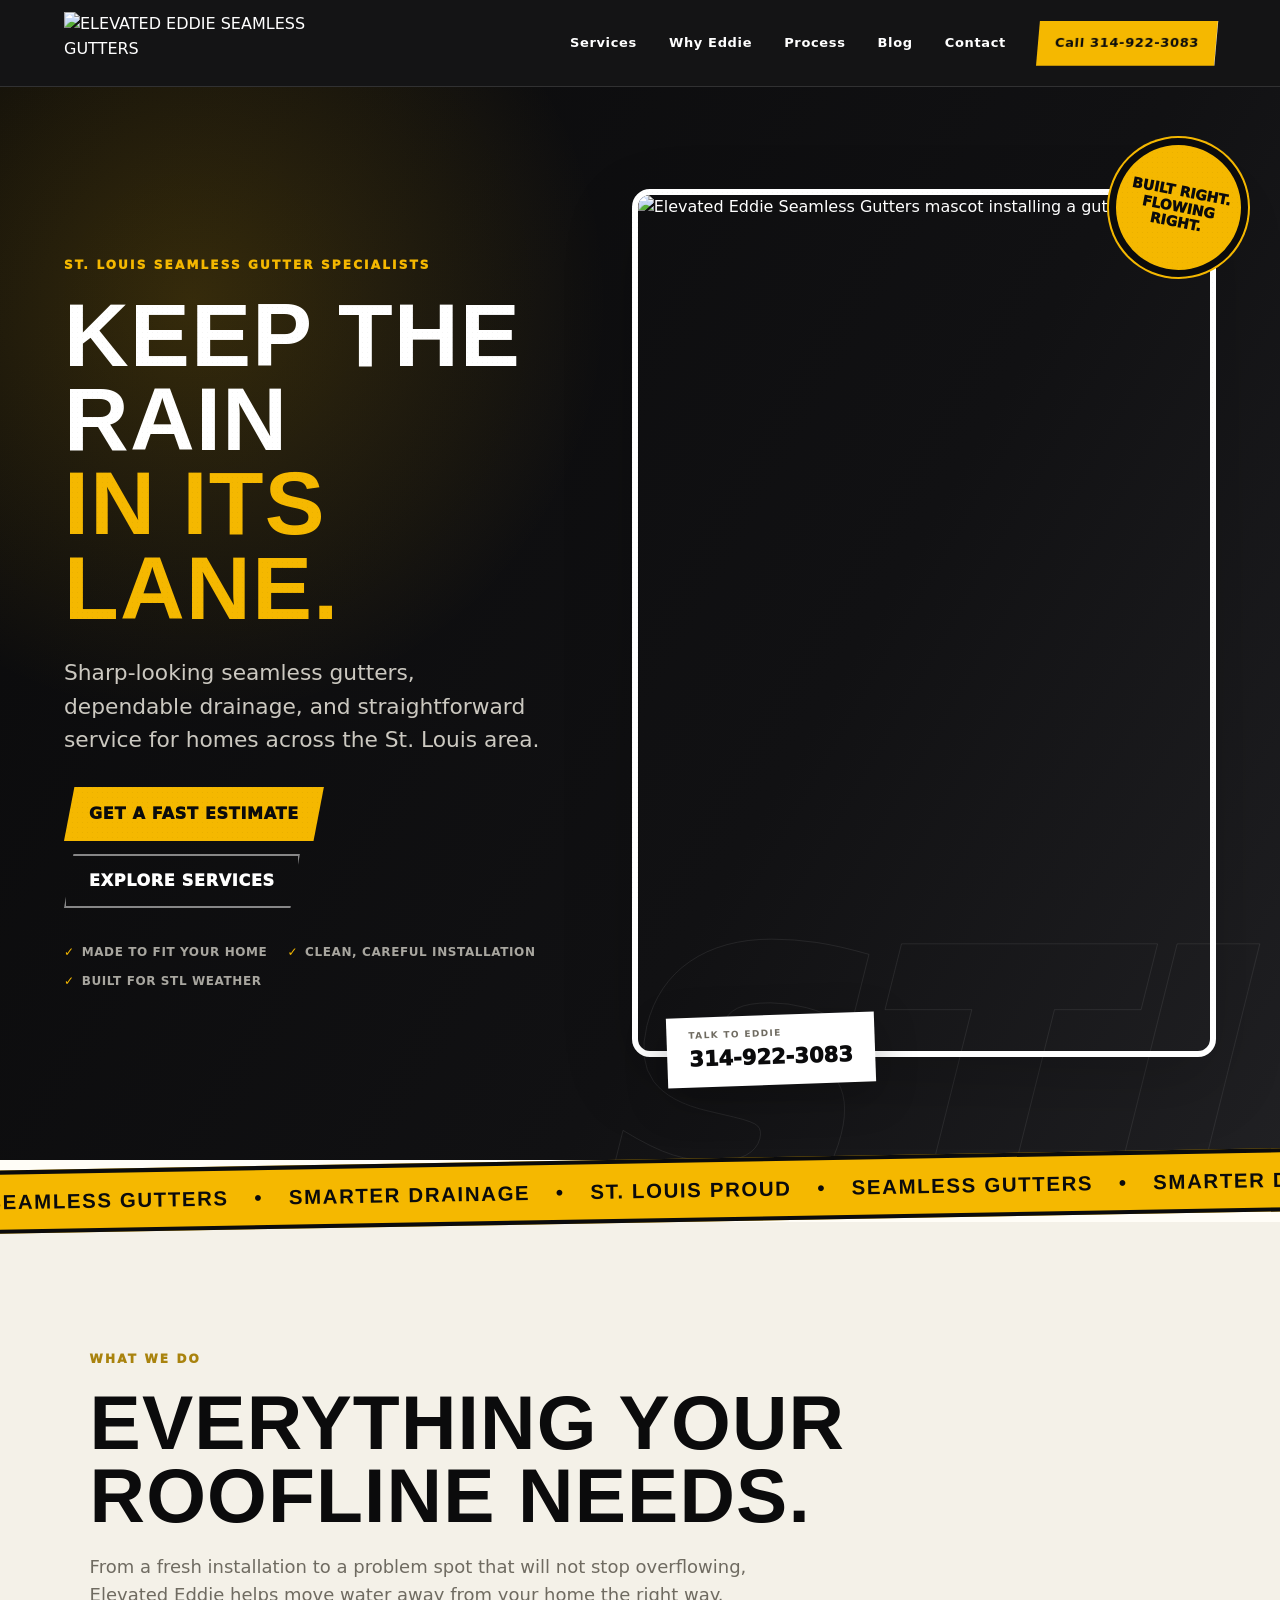
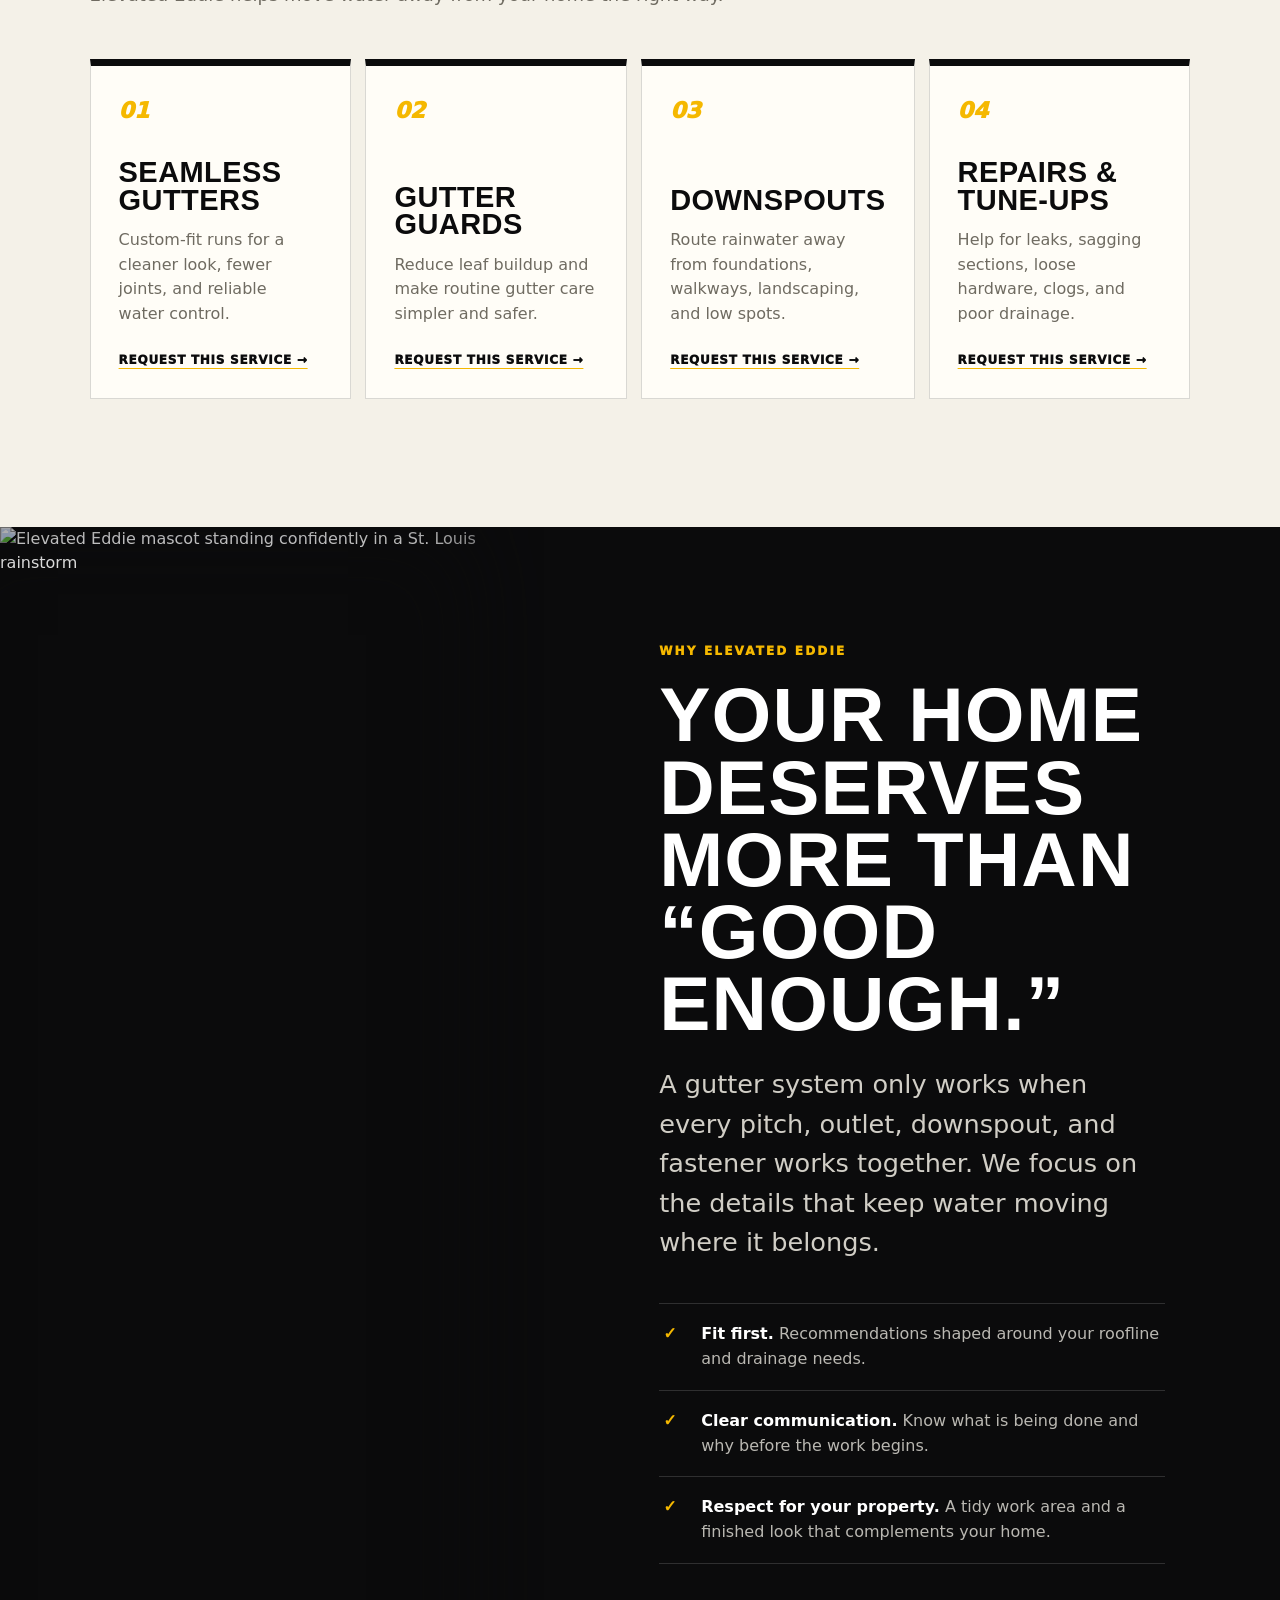
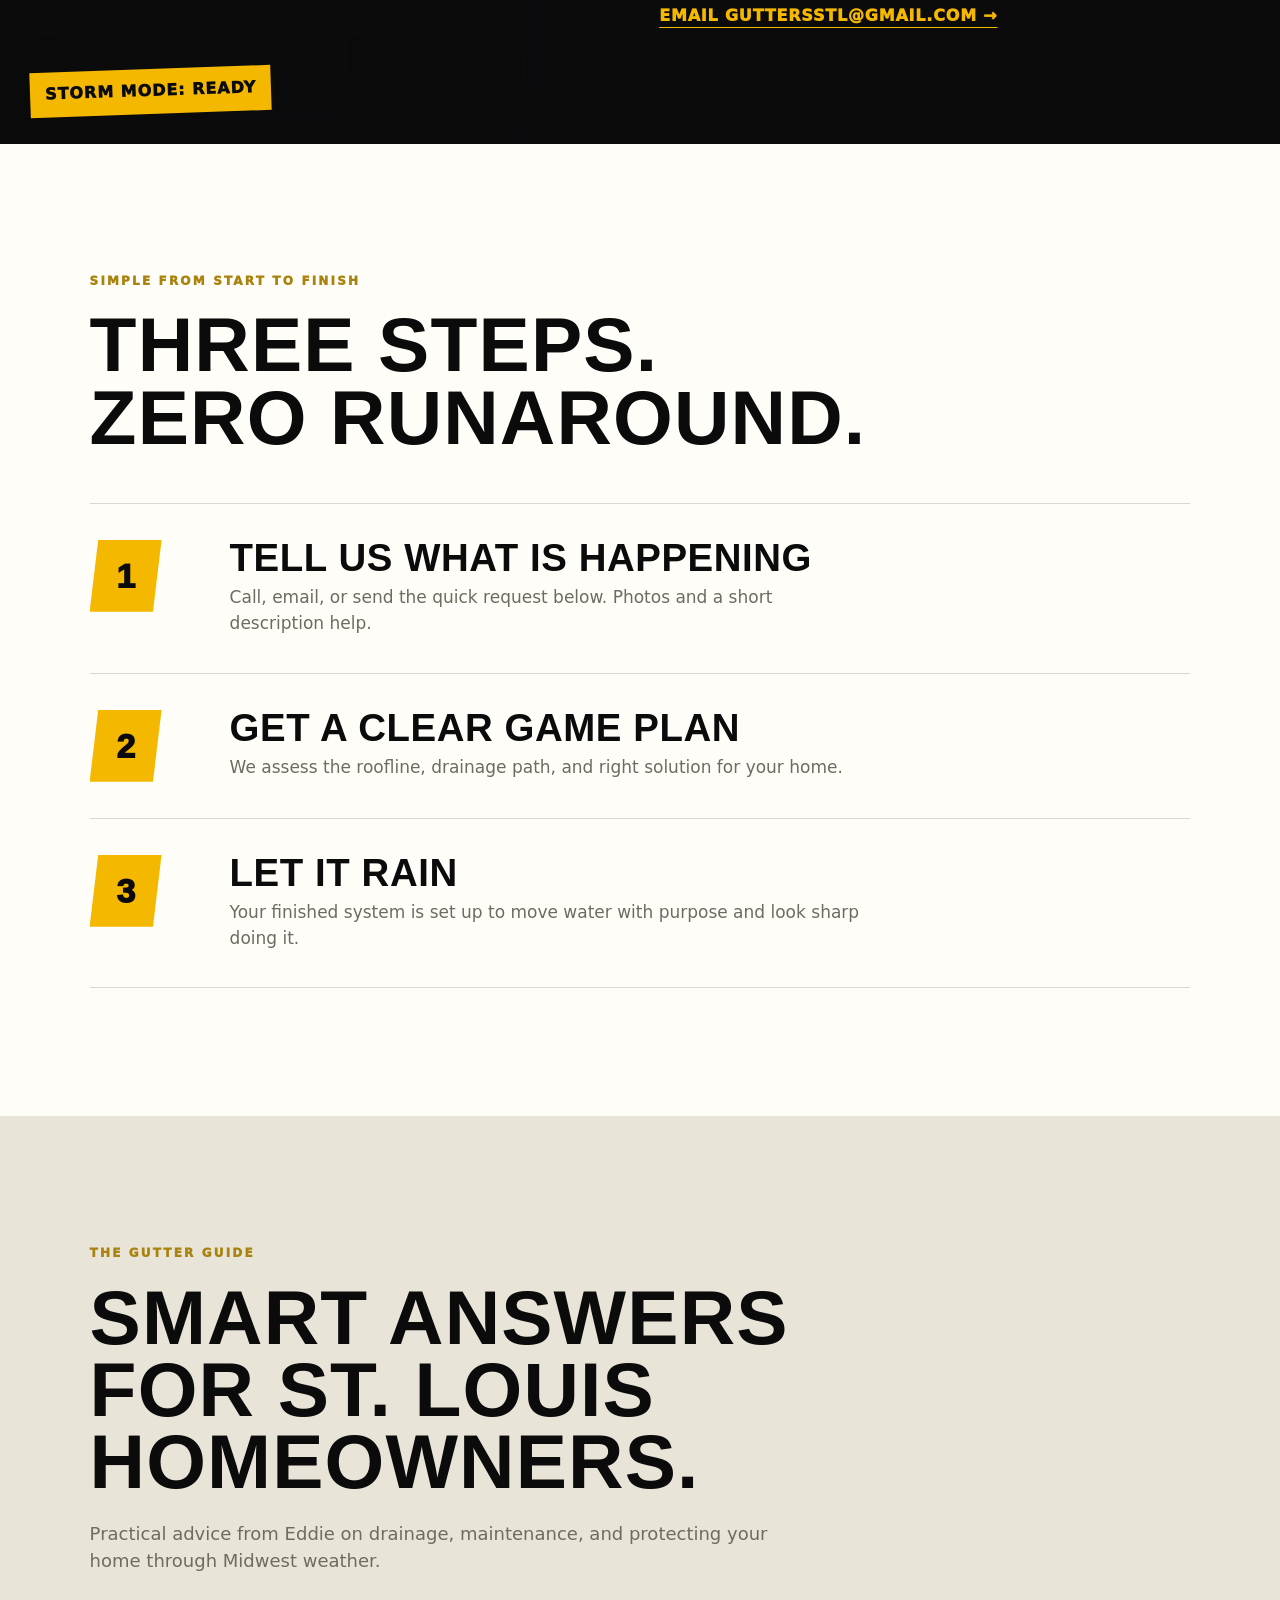
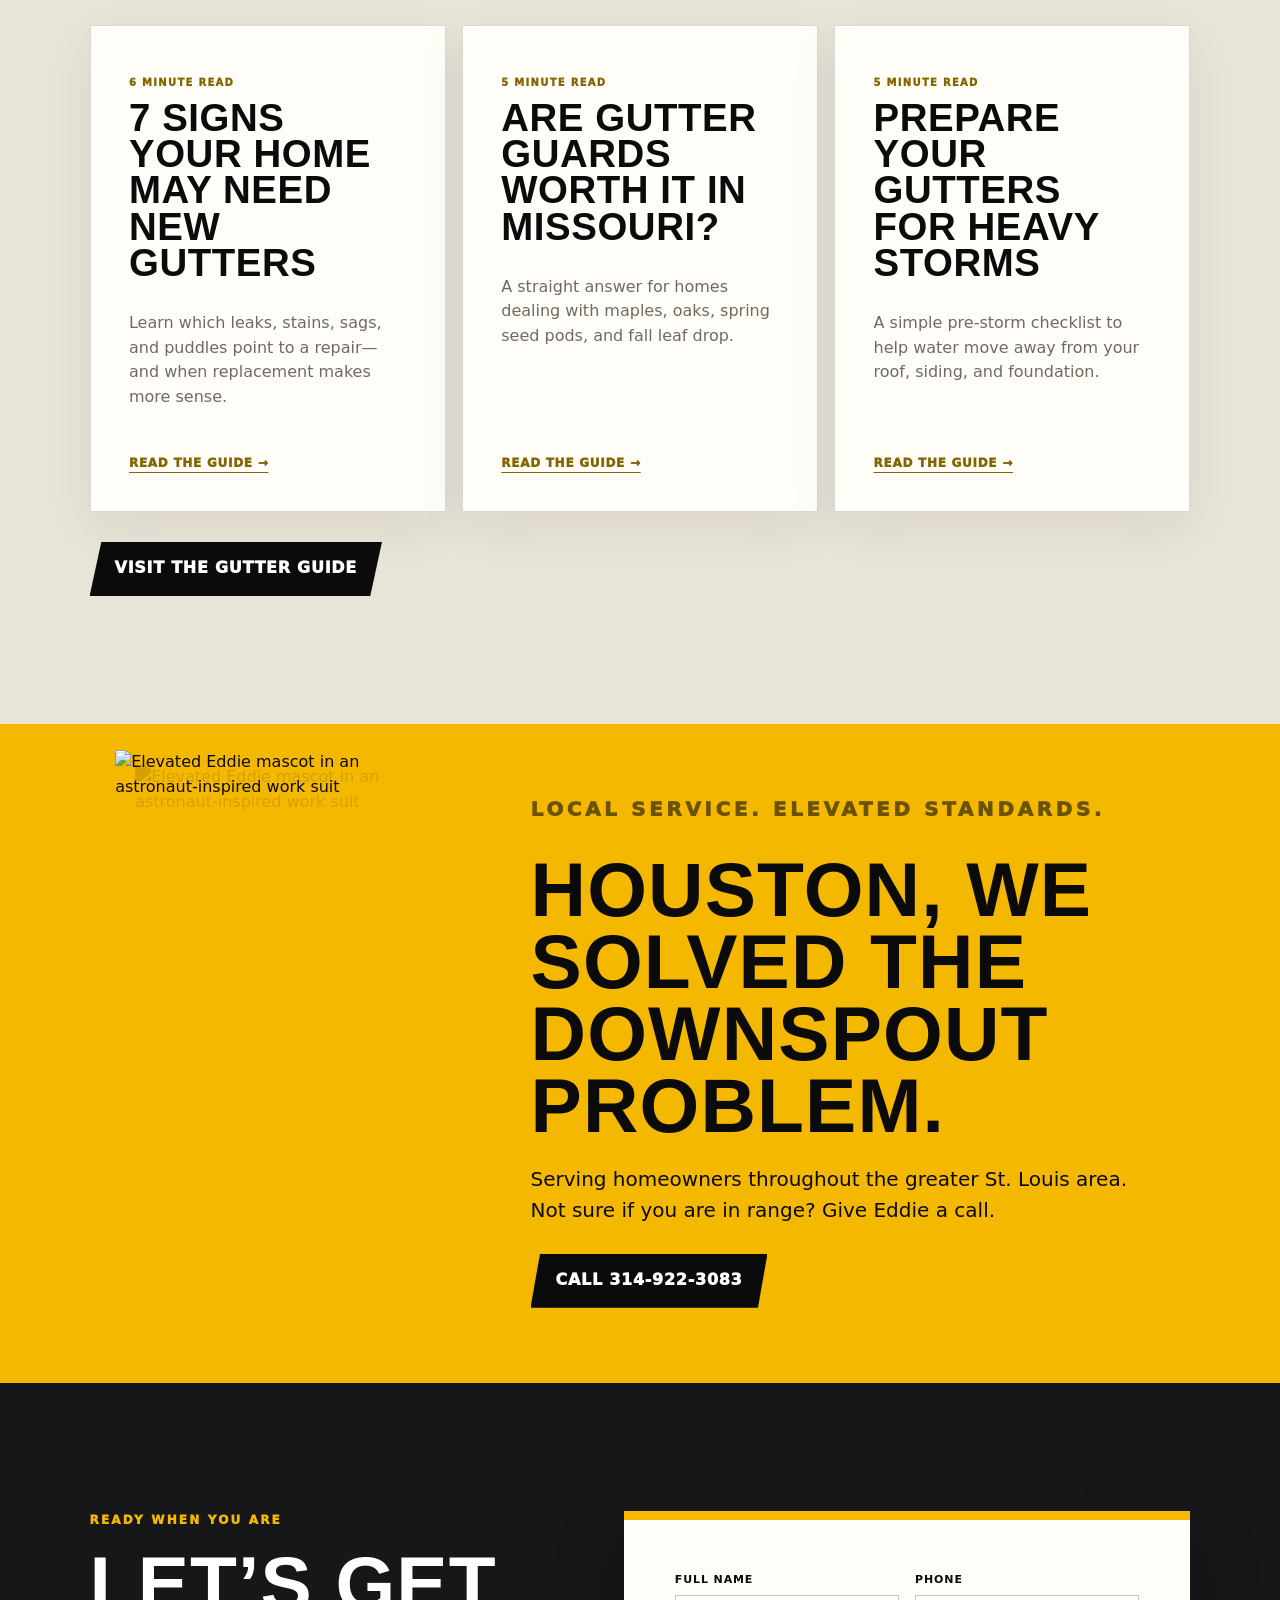
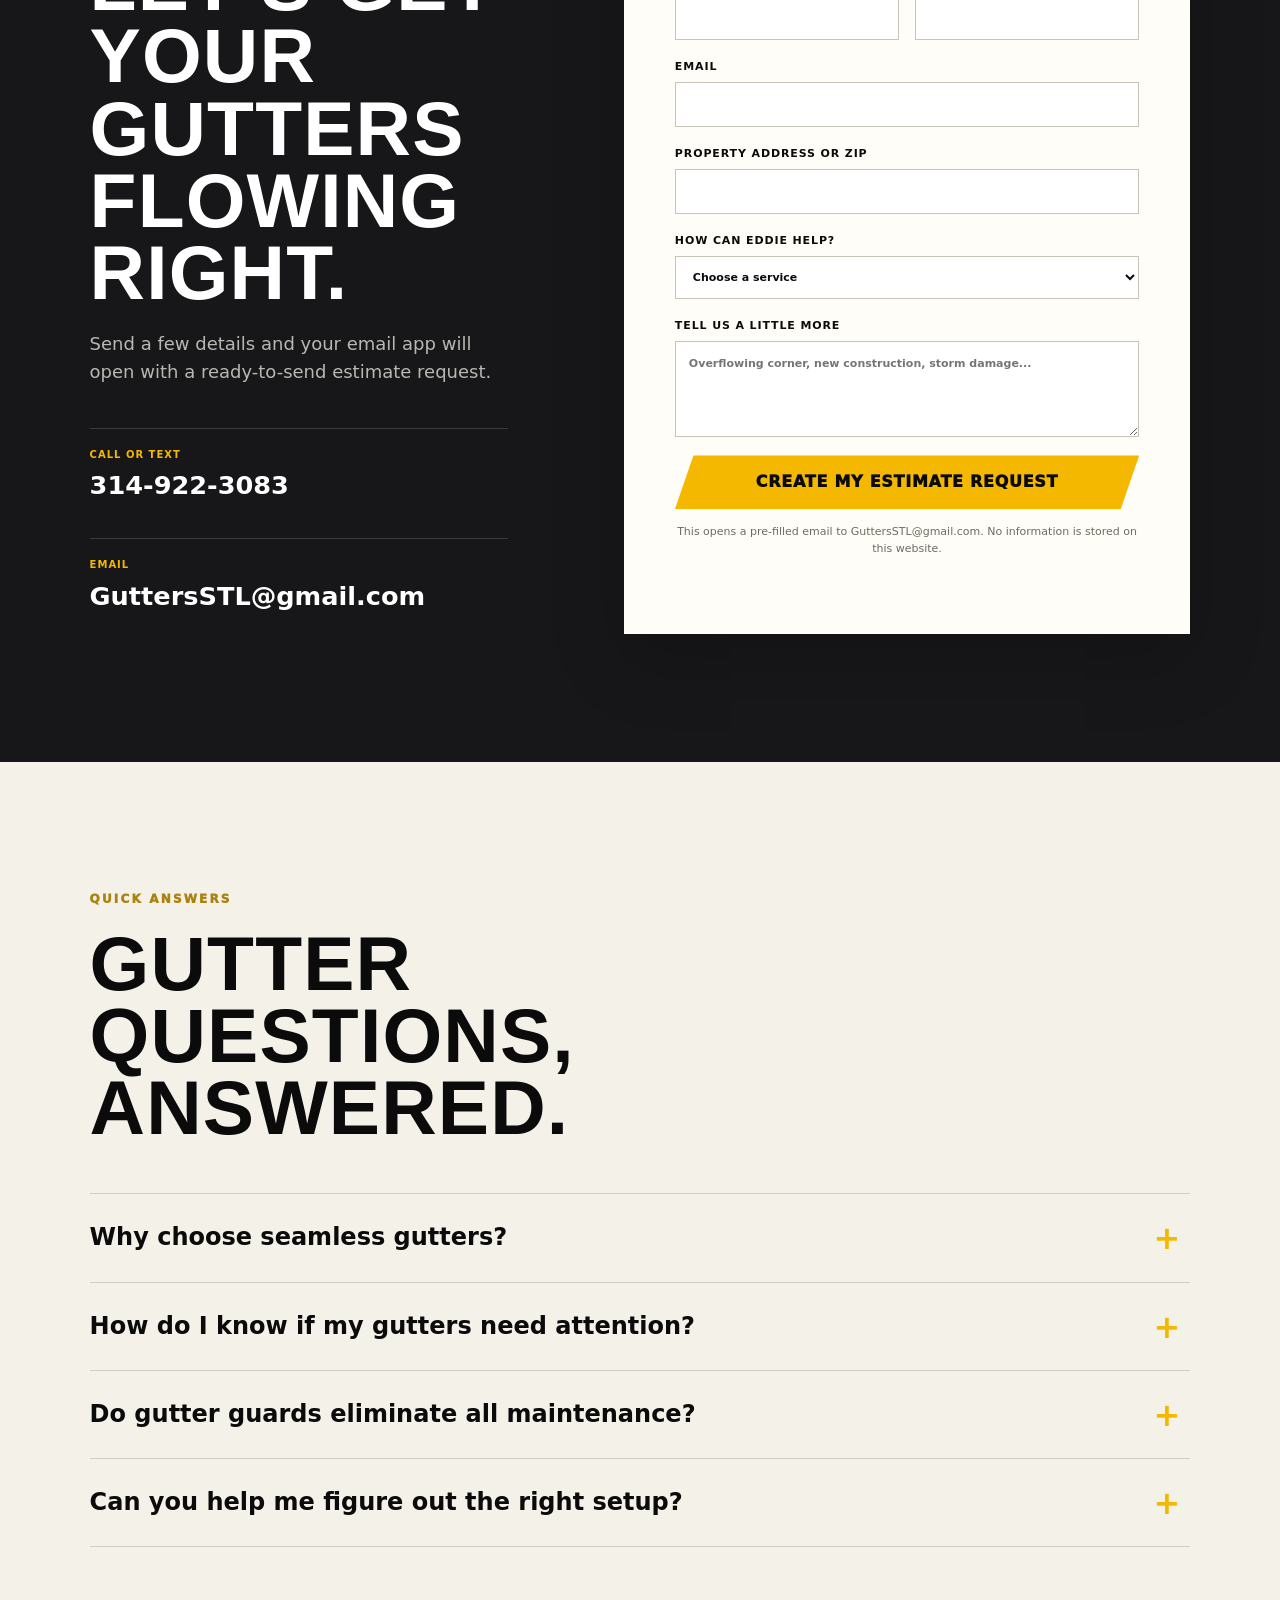
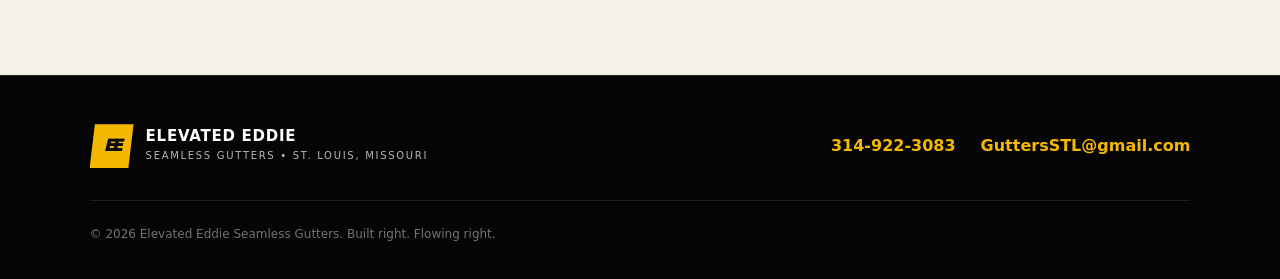
==== index.html @ 64de3e32 "Publish Elevated Eddie website" ====
<!doctype html>
<html lang="en">
<head>
  <meta charset="utf-8">
  <meta name="viewport" content="width=device-width, initial-scale=1">
  <title>Elevated Eddie Seamless Gutters | GuttersSTL.com</title>
  <meta name="description" content="Seamless gutter installation, gutter guards, downspouts, and gutter repair for homes across the St. Louis area. Call Elevated Eddie at 314-922-3083.">
  <meta name="google-site-verification" content="H0HrFIzUar3SZ1ciNb5UVLpm9YHTpuZA6cPnZcXuHWk">
  <meta name="theme-color" content="#0b0b0c">
  <link rel="canonical" href="https://guttersstl.com/">
  <meta property="og:type" content="website">
  <meta property="og:url" content="https://guttersstl.com/">
  <meta property="og:title" content="Elevated Eddie Seamless Gutters">
  <meta property="og:description" content="Built right. Flowing right. Seamless gutter solutions for the St. Louis area.">
  <meta property="og:image" content="https://guttersstl.com/assets/elevated-eddie-header.png">
  <meta name="twitter:card" content="summary_large_image">
  <link rel="icon" href="assets/eddie-space.png" type="image/png">
  <link rel="stylesheet" href="styles.css">
  <script type="application/ld+json">
    {
      "@context": "https://schema.org",
      "@type": "HomeAndConstructionBusiness",
      "name": "Elevated Eddie Seamless Gutters",
      "url": "https://guttersstl.com/",
      "telephone": "+1-314-922-3083",
      "email": "GuttersSTL@gmail.com",
      "image": "https://guttersstl.com/assets/elevated-eddie-logo.png",
      "areaServed": "Greater St. Louis, Missouri",
      "description": "Seamless gutter installation, gutter guards, downspouts, and gutter repair in the St. Louis area."
    }
  </script>
</head>
<body>
  <a class="skip-link" href="#main">Skip to main content</a>

  <header class="site-header" id="top">
    <a class="brand brand-logo" href="#top" aria-label="Elevated Eddie home">
      <img src="assets/elevated-eddie-header.png" alt="Elevated Eddie Seamless Gutters" width="1743" height="904">
    </a>
    <button class="nav-toggle" type="button" aria-expanded="false" aria-controls="site-nav">Menu</button>
    <nav id="site-nav" aria-label="Main navigation">
      <a href="#services">Services</a>
      <a href="#difference">Why Eddie</a>
      <a href="#process">Process</a>
      <a href="blog/">Blog</a>
      <a href="#contact">Contact</a>
      <a class="nav-call" href="tel:+13149223083">Call 314-922-3083</a>
    </nav>
  </header>

  <main id="main">
    <section class="hero">
      <div class="hero-copy reveal">
        <p class="eyebrow">St. Louis seamless gutter specialists</p>
        <h1>Keep the rain<br><em>in its lane.</em></h1>
        <p class="hero-lede">Sharp-looking seamless gutters, dependable drainage, and straightforward service for homes across the St. Louis area.</p>
        <div class="hero-actions">
          <a class="button button-primary" href="tel:+13149223083">Get a fast estimate</a>
          <a class="button button-ghost" href="#services">Explore services</a>
        </div>
        <div class="trust-row" aria-label="Service highlights">
          <span>Made to fit your home</span>
          <span>Clean, careful installation</span>
          <span>Built for STL weather</span>
        </div>
      </div>

      <div class="hero-visual reveal">
        <div class="hero-badge">Built right.<br>Flowing right.</div>
        <img src="assets/elevated-eddie-logo.png" alt="Elevated Eddie Seamless Gutters mascot installing a gutter" width="1748" height="868">
        <div class="hero-contact">
          <span>Talk to Eddie</span>
          <a href="tel:+13149223083">314-922-3083</a>
        </div>
      </div>
    </section>

    <section class="marquee" aria-label="Elevated Eddie service promise">
      <div>SEAMLESS GUTTERS <span>•</span> SMARTER DRAINAGE <span>•</span> ST. LOUIS PROUD <span>•</span> SEAMLESS GUTTERS <span>•</span> SMARTER DRAINAGE <span>•</span></div>
    </section>

    <section class="section services" id="services">
      <div class="section-heading reveal">
        <p class="eyebrow">What we do</p>
        <h2>Everything your roofline needs.</h2>
        <p>From a fresh installation to a problem spot that will not stop overflowing, Elevated Eddie helps move water away from your home the right way.</p>
      </div>
      <div class="service-grid">
        <article class="service-card reveal">
          <span class="service-number">01</span>
          <h3>Seamless gutters</h3>
          <p>Custom-fit runs for a cleaner look, fewer joints, and reliable water control.</p>
          <a href="#contact" data-service="Seamless gutter installation">Request this service →</a>
        </article>
        <article class="service-card reveal">
          <span class="service-number">02</span>
          <h3>Gutter guards</h3>
          <p>Reduce leaf buildup and make routine gutter care simpler and safer.</p>
          <a href="#contact" data-service="Gutter guards">Request this service →</a>
        </article>
        <article class="service-card reveal">
          <span class="service-number">03</span>
          <h3>Downspouts</h3>
          <p>Route rainwater away from foundations, walkways, landscaping, and low spots.</p>
          <a href="#contact" data-service="Downspout installation or replacement">Request this service →</a>
        </article>
        <article class="service-card reveal">
          <span class="service-number">04</span>
          <h3>Repairs & tune-ups</h3>
          <p>Help for leaks, sagging sections, loose hardware, clogs, and poor drainage.</p>
          <a href="#contact" data-service="Gutter repair or tune-up">Request this service →</a>
        </article>
      </div>
    </section>

    <section class="storm-section" id="difference">
      <div class="storm-image reveal">
        <img src="assets/eddie-storm.png" alt="Elevated Eddie mascot standing confidently in a St. Louis rainstorm" width="1024" height="1024" loading="lazy">
        <span class="storm-tag">Storm mode: ready</span>
      </div>
      <div class="storm-copy reveal">
        <p class="eyebrow">Why Elevated Eddie</p>
        <h2>Your home deserves more than “good enough.”</h2>
        <p class="large-copy">A gutter system only works when every pitch, outlet, downspout, and fastener works together. We focus on the details that keep water moving where it belongs.</p>
        <ul class="check-list">
          <li><strong>Fit first.</strong> Recommendations shaped around your roofline and drainage needs.</li>
          <li><strong>Clear communication.</strong> Know what is being done and why before the work begins.</li>
          <li><strong>Respect for your property.</strong> A tidy work area and a finished look that complements your home.</li>
        </ul>
        <a class="text-link" href="mailto:GuttersSTL@gmail.com?subject=Elevated%20Eddie%20gutter%20estimate">Email GuttersSTL@gmail.com →</a>
      </div>
    </section>

    <section class="section process" id="process">
      <div class="section-heading reveal">
        <p class="eyebrow">Simple from start to finish</p>
        <h2>Three steps. Zero runaround.</h2>
      </div>
      <ol class="process-list">
        <li class="reveal">
          <span>1</span>
          <div><h3>Tell us what is happening</h3><p>Call, email, or send the quick request below. Photos and a short description help.</p></div>
        </li>
        <li class="reveal">
          <span>2</span>
          <div><h3>Get a clear game plan</h3><p>We assess the roofline, drainage path, and right solution for your home.</p></div>
        </li>
        <li class="reveal">
          <span>3</span>
          <div><h3>Let it rain</h3><p>Your finished system is set up to move water with purpose and look sharp doing it.</p></div>
        </li>
      </ol>
    </section>

    <section class="section home-blog" id="blog">
      <div class="section-heading reveal">
        <p class="eyebrow">The Gutter Guide</p>
        <h2>Smart answers for St. Louis homeowners.</h2>
        <p>Practical advice from Eddie on drainage, maintenance, and protecting your home through Midwest weather.</p>
      </div>
      <div class="blog-card-grid">
        <article class="blog-card reveal">
          <p class="post-meta">6 minute read</p>
          <h3>7 signs your home may need new gutters</h3>
          <p>Learn which leaks, stains, sags, and puddles point to a repair—and when replacement makes more sense.</p>
          <a href="blog/signs-you-need-new-gutters-st-louis.html">Read the guide →</a>
        </article>
        <article class="blog-card reveal">
          <p class="post-meta">5 minute read</p>
          <h3>Are gutter guards worth it in Missouri?</h3>
          <p>A straight answer for homes dealing with maples, oaks, spring seed pods, and fall leaf drop.</p>
          <a href="blog/are-gutter-guards-worth-it-missouri.html">Read the guide →</a>
        </article>
        <article class="blog-card reveal">
          <p class="post-meta">5 minute read</p>
          <h3>Prepare your gutters for heavy storms</h3>
          <p>A simple pre-storm checklist to help water move away from your roof, siding, and foundation.</p>
          <a href="blog/prepare-gutters-for-heavy-storms.html">Read the guide →</a>
        </article>
      </div>
      <a class="button button-dark blog-all-button reveal" href="blog/">Visit the Gutter Guide</a>
    </section>

    <section class="eddie-break">
      <div class="eddie-cutout reveal">
        <img src="assets/eddie-space.png" alt="Elevated Eddie mascot in an astronaut-inspired work suit" width="280" height="499" loading="lazy">
      </div>
      <div class="eddie-break-copy reveal">
        <p class="eyebrow">Local service. Elevated standards.</p>
        <h2>Houston, we solved the downspout problem.</h2>
        <p>Serving homeowners throughout the greater St. Louis area. Not sure if you are in range? Give Eddie a call.</p>
        <a class="button button-dark" href="tel:+13149223083">Call 314-922-3083</a>
      </div>
    </section>

    <section class="section contact-section" id="contact">
      <div class="contact-copy reveal">
        <p class="eyebrow">Ready when you are</p>
        <h2>Let’s get your gutters flowing right.</h2>
        <p>Send a few details and your email app will open with a ready-to-send estimate request.</p>
        <div class="direct-contact">
          <a href="tel:+13149223083"><span>Call or text</span><strong>314-922-3083</strong></a>
          <a href="mailto:GuttersSTL@gmail.com"><span>Email</span><strong>GuttersSTL@gmail.com</strong></a>
        </div>
      </div>
      <form class="quote-form reveal" id="quote-form">
        <div class="field-row">
          <label>Full name<input type="text" name="name" autocomplete="name" required></label>
          <label>Phone<input type="tel" name="phone" autocomplete="tel" required></label>
        </div>
        <label>Email<input type="email" name="email" autocomplete="email" required></label>
        <label>Property address or ZIP<input type="text" name="location" autocomplete="street-address"></label>
        <label>How can Eddie help?
          <select name="service" required>
            <option value="">Choose a service</option>
            <option>Seamless gutter installation</option>
            <option>Gutter guards</option>
            <option>Downspout installation or replacement</option>
            <option>Gutter repair or tune-up</option>
            <option>Not sure yet</option>
          </select>
        </label>
        <label>Tell us a little more<textarea name="details" rows="4" placeholder="Overflowing corner, new construction, storm damage..."></textarea></label>
        <button class="button button-primary" type="submit">Create my estimate request</button>
        <p class="form-note" id="form-note">This opens a pre-filled email to GuttersSTL@gmail.com. No information is stored on this website.</p>
      </form>
    </section>

    <section class="section faq" aria-labelledby="faq-title">
      <div class="section-heading reveal">
        <p class="eyebrow">Quick answers</p>
        <h2 id="faq-title">Gutter questions, answered.</h2>
      </div>
      <div class="faq-list">
        <details class="reveal"><summary>Why choose seamless gutters?</summary><p>They are formed in long custom-fit runs, which means fewer joints than sectional systems and a clean, tailored appearance.</p></details>
        <details class="reveal"><summary>How do I know if my gutters need attention?</summary><p>Overflowing water, sagging sections, peeling paint, pooling near the foundation, detached fasteners, or visible leaks are all good reasons to call.</p></details>
        <details class="reveal"><summary>Do gutter guards eliminate all maintenance?</summary><p>No system is completely maintenance-free, but the right guard can significantly reduce large debris buildup and make upkeep easier.</p></details>
        <details class="reveal"><summary>Can you help me figure out the right setup?</summary><p>Yes. Start with a call or estimate request and describe what you are seeing. We will help narrow down the right next step.</p></details>
      </div>
    </section>
  </main>

  <footer>
    <div class="footer-brand">
      <span class="brand-mark">EE</span>
      <div><strong>Elevated Eddie</strong><small>Seamless Gutters • St. Louis, Missouri</small></div>
    </div>
    <div class="footer-links">
      <a href="tel:+13149223083">314-922-3083</a>
      <a href="mailto:GuttersSTL@gmail.com">GuttersSTL@gmail.com</a>
    </div>
    <p>© <span id="year"></span> Elevated Eddie Seamless Gutters. Built right. Flowing right.</p>
  </footer>

  <div class="mobile-bar" aria-label="Quick contact">
    <a href="tel:+13149223083">Call Eddie</a>
    <a href="#contact">Get estimate</a>
  </div>

  <script src="script.js"></script>
</body>
</html>
---- styles.css ----
:root {
  --ink: #0b0b0c;
  --ink-soft: #171719;
  --gold: #f5b800;
  --gold-bright: #ffd02a;
  --cream: #f4f1e8;
  --paper: #fffdf7;
  --muted: #6f6b61;
  --line: rgba(11, 11, 12, 0.15);
  --radius: 22px;
  --shadow: 0 24px 70px rgba(0, 0, 0, 0.18);
}

* { box-sizing: border-box; }
html { scroll-behavior: smooth; }
body {
  margin: 0;
  color: var(--ink);
  background: var(--paper);
  font-family: Inter, ui-sans-serif, system-ui, -apple-system, BlinkMacSystemFont, "Segoe UI", sans-serif;
  line-height: 1.55;
  overflow-x: hidden;
}
body::before {
  content: "";
  position: fixed;
  inset: 0;
  pointer-events: none;
  opacity: .17;
  background-image: radial-gradient(rgba(0,0,0,.25) .45px, transparent .45px);
  background-size: 5px 5px;
  z-index: 20;
  mix-blend-mode: multiply;
}
img { max-width: 100%; display: block; }
a { color: inherit; }
button, input, select, textarea { font: inherit; }

.skip-link {
  position: fixed;
  left: 16px;
  top: -60px;
  z-index: 100;
  background: var(--gold);
  padding: 12px 18px;
  font-weight: 900;
  transition: top .2s ease;
}
.skip-link:focus { top: 12px; }

.site-header {
  min-height: 78px;
  padding: 12px clamp(20px, 5vw, 76px);
  display: flex;
  align-items: center;
  justify-content: space-between;
  gap: 30px;
  color: white;
  background: rgba(11, 11, 12, .96);
  position: sticky;
  top: 0;
  z-index: 50;
  border-bottom: 1px solid rgba(255,255,255,.12);
  backdrop-filter: blur(16px);
}
.brand, .footer-brand { display: flex; align-items: center; gap: 12px; text-decoration: none; text-transform: uppercase; }
.brand-logo {
  width: clamp(225px, 25vw, 365px);
  height: 62px;
  overflow: hidden;
  flex: 0 1 auto;
}
.brand-logo img {
  width: 100%;
  height: 100%;
  object-fit: cover;
  object-position: 50% 51%;
}
.brand-mark {
  width: 44px;
  aspect-ratio: 1;
  display: grid;
  place-items: center;
  color: var(--ink);
  background: var(--gold);
  font-weight: 1000;
  font-style: italic;
  letter-spacing: -3px;
  clip-path: polygon(12% 0, 100% 0, 88% 100%, 0 100%);
}
.brand strong, .footer-brand strong { display: block; font-size: 15px; line-height: 1; letter-spacing: .05em; }
.brand small, .footer-brand small { display: block; margin-top: 4px; font-size: 10px; letter-spacing: .17em; color: #bcb9b1; }
.site-header nav { display: flex; align-items: center; gap: clamp(16px, 2.5vw, 34px); }
.site-header nav a { text-decoration: none; font-size: 13px; font-weight: 800; letter-spacing: .05em; }
.site-header nav a:not(.nav-call):hover { color: var(--gold); }
.nav-call { background: var(--gold); color: var(--ink); padding: 12px 17px; transform: skew(-5deg); }
.nav-toggle { display: none; color: white; background: transparent; border: 1px solid rgba(255,255,255,.35); padding: 9px 13px; font-weight: 800; }

.hero {
  min-height: calc(100vh - 78px);
  padding: clamp(50px, 8vw, 110px) clamp(20px, 5vw, 76px);
  display: grid;
  grid-template-columns: minmax(0, .9fr) minmax(520px, 1.1fr);
  gap: clamp(40px, 7vw, 110px);
  align-items: center;
  color: white;
  background:
    radial-gradient(circle at 15% 20%, rgba(245, 184, 0, .18), transparent 30%),
    linear-gradient(120deg, #0a0a0b 0%, #111113 62%, #202023 100%);
  position: relative;
  overflow: hidden;
}
.hero::after {
  content: "STL";
  position: absolute;
  right: -2vw;
  bottom: -9vw;
  color: transparent;
  -webkit-text-stroke: 1px rgba(255,255,255,.08);
  font-size: clamp(170px, 28vw, 450px);
  font-weight: 1000;
  font-style: italic;
  line-height: 1;
  pointer-events: none;
}
.hero-copy, .hero-visual { position: relative; z-index: 1; }
.eyebrow { margin: 0 0 18px; text-transform: uppercase; letter-spacing: .18em; font-size: 12px; font-weight: 950; color: #a9830e; }
.hero .eyebrow, .storm-section .eyebrow, .contact-section .eyebrow { color: var(--gold); }
h1, h2, h3, p { text-wrap: pretty; }
h1, h2, h3 { font-family: Impact, Haettenschweiler, "Arial Narrow Bold", sans-serif; text-transform: uppercase; letter-spacing: .015em; margin-top: 0; line-height: .94; }
h1 { margin-bottom: 26px; font-size: clamp(60px, 7vw, 112px); font-weight: 900; }
h1 em { color: var(--gold); font-style: normal; }
.hero-lede { max-width: 610px; margin: 0 0 30px; color: #ccc9c1; font-size: clamp(18px, 1.7vw, 23px); }
.hero-actions { display: flex; flex-wrap: wrap; gap: 13px; }
.button {
  display: inline-flex;
  justify-content: center;
  align-items: center;
  min-height: 54px;
  padding: 0 23px;
  border: 2px solid transparent;
  text-decoration: none;
  text-transform: uppercase;
  letter-spacing: .045em;
  font-weight: 950;
  cursor: pointer;
  transition: transform .18s ease, box-shadow .18s ease, background .18s ease;
  clip-path: polygon(4% 0, 100% 0, 96% 100%, 0 100%);
}
.button:hover { transform: translateY(-3px); }
.button-primary { color: var(--ink); background: var(--gold); box-shadow: 0 14px 36px rgba(245, 184, 0, .2); }
.button-primary:hover { background: var(--gold-bright); box-shadow: 0 18px 44px rgba(245, 184, 0, .3); }
.button-ghost { color: white; border-color: rgba(255,255,255,.5); }
.button-ghost:hover { background: white; color: var(--ink); }
.button-dark { color: white; background: var(--ink); }
.trust-row { margin-top: 35px; display: flex; flex-wrap: wrap; gap: 10px 20px; color: #a8a69f; font-size: 12px; font-weight: 800; text-transform: uppercase; letter-spacing: .05em; }
.trust-row span::before { content: "✓"; color: var(--gold); margin-right: 7px; }

.hero-visual { transform: rotate(1deg); }
.hero-visual img { width: 100%; border-radius: 18px; border: 6px solid white; box-shadow: var(--shadow); }
.hero-badge {
  position: absolute;
  right: -25px;
  top: -44px;
  width: 125px;
  height: 125px;
  display: grid;
  place-items: center;
  text-align: center;
  z-index: 2;
  color: var(--ink);
  background: var(--gold);
  border-radius: 50%;
  font-size: 14px;
  line-height: 1.1;
  font-weight: 1000;
  text-transform: uppercase;
  transform: rotate(11deg);
  box-shadow: 0 0 0 7px var(--ink), 0 0 0 9px var(--gold);
}
.hero-contact { position: absolute; bottom: -28px; left: 35px; background: white; color: var(--ink); padding: 12px 22px; box-shadow: 0 12px 40px rgba(0,0,0,.25); transform: rotate(-2deg); }
.hero-contact span { display: block; text-transform: uppercase; letter-spacing: .15em; font-size: 9px; font-weight: 900; color: var(--muted); }
.hero-contact a { display: block; font-size: 21px; font-weight: 1000; text-decoration: none; }

.marquee { overflow: hidden; white-space: nowrap; background: var(--gold); border-top: 4px solid var(--ink); border-bottom: 4px solid var(--ink); transform: rotate(-1deg) scale(1.02); position: relative; z-index: 3; }
.marquee div { width: max-content; padding: 17px 0; font: 900 20px/1 Impact, sans-serif; letter-spacing: .08em; animation: marquee 24s linear infinite; }
.marquee span { margin: 0 18px; }
@keyframes marquee { to { transform: translateX(-50%); } }

.section { padding: clamp(80px, 10vw, 150px) clamp(20px, 7vw, 110px); }
.section-heading { max-width: 780px; margin-bottom: 50px; }
h2 { margin-bottom: 22px; font-size: clamp(46px, 6vw, 84px); }
h3 { margin-bottom: 14px; font-size: 29px; }
.section-heading > p:last-child { max-width: 680px; color: var(--muted); font-size: 18px; }

.services { background: var(--cream); }
.service-grid { display: grid; grid-template-columns: repeat(4, 1fr); gap: 14px; }
.service-card {
  min-height: 340px;
  padding: 28px;
  display: flex;
  flex-direction: column;
  background: var(--paper);
  border: 1px solid var(--line);
  border-top: 7px solid var(--ink);
  transition: transform .2s ease, background .2s ease, color .2s ease;
}
.service-card:hover { transform: translateY(-9px); background: var(--ink); color: white; border-top-color: var(--gold); }
.service-number { display: block; margin-bottom: auto; color: var(--gold); font-weight: 1000; font-style: italic; font-size: 22px; }
.service-card p { margin: 0 0 24px; color: var(--muted); }
.service-card:hover p { color: #c7c5bf; }
.service-card a { font-size: 12px; font-weight: 950; text-transform: uppercase; letter-spacing: .06em; text-decoration-color: var(--gold); text-underline-offset: 4px; }

.storm-section { display: grid; grid-template-columns: minmax(360px, .85fr) minmax(0, 1.15fr); min-height: 760px; color: white; background: var(--ink); }
.storm-image { position: relative; overflow: hidden; }
.storm-image::after { content: ""; position: absolute; inset: 0; box-shadow: inset -70px 0 90px rgba(11,11,12,.72); }
.storm-image img { width: 100%; height: 100%; object-fit: cover; }
.storm-tag { position: absolute; bottom: 30px; left: 30px; z-index: 2; padding: 10px 15px; background: var(--gold); color: var(--ink); font-weight: 1000; text-transform: uppercase; letter-spacing: .06em; transform: rotate(-2deg); }
.storm-copy { padding: clamp(70px, 9vw, 140px); align-self: center; }
.large-copy { max-width: 750px; font-size: clamp(19px, 2vw, 27px); color: #d1cec6; }
.check-list { list-style: none; margin: 40px 0; padding: 0; max-width: 760px; }
.check-list li { position: relative; padding: 18px 0 18px 42px; border-top: 1px solid rgba(255,255,255,.15); color: #bab8b2; }
.check-list li:last-child { border-bottom: 1px solid rgba(255,255,255,.15); }
.check-list li::before { content: "✓"; position: absolute; left: 4px; color: var(--gold); font-weight: 1000; }
.check-list strong { color: white; }
.text-link { color: var(--gold); text-transform: uppercase; letter-spacing: .05em; font-weight: 950; text-underline-offset: 6px; }

.process { background: var(--paper); }
.process-list { list-style: none; margin: 0; padding: 0; border-top: 1px solid var(--line); }
.process-list li { display: grid; grid-template-columns: 110px 1fr; gap: 30px; padding: 36px 0; border-bottom: 1px solid var(--line); }
.process-list li > span { width: 72px; height: 72px; display: grid; place-items: center; background: var(--gold); font: 1000 34px/1 Impact, sans-serif; clip-path: polygon(12% 0, 100% 0, 88% 100%, 0 100%); }
.process-list h3 { margin-bottom: 8px; font-size: clamp(28px, 3vw, 43px); }
.process-list p { max-width: 660px; margin: 0; color: var(--muted); font-size: 17px; }

.home-blog { background: #e9e4d8; }
.blog-card-grid { display: grid; grid-template-columns: repeat(3, 1fr); gap: 16px; }
.blog-card {
  min-height: 360px;
  padding: clamp(26px, 3vw, 40px);
  display: flex;
  flex-direction: column;
  background: var(--paper);
  border: 1px solid var(--line);
  box-shadow: 0 15px 45px rgba(30, 25, 10, .07);
  transition: transform .2s ease, box-shadow .2s ease;
}
.blog-card:hover { transform: translateY(-7px); box-shadow: 0 24px 55px rgba(30, 25, 10, .12); }
.blog-card h3 { font-size: clamp(28px, 3vw, 40px); }
.blog-card > p:not(.post-meta) { color: var(--muted); }
.blog-card a { margin-top: auto; padding-top: 28px; color: #856500; font-size: 12px; font-weight: 950; text-transform: uppercase; letter-spacing: .06em; text-underline-offset: 5px; }
.post-meta { color: #856500; font-size: 10px; font-weight: 950; text-transform: uppercase; letter-spacing: .13em; }
.blog-all-button { margin-top: 30px; }

.eddie-break { display: grid; grid-template-columns: minmax(270px, .45fr) minmax(0, 1fr); align-items: end; min-height: 540px; padding: 0 clamp(20px, 9vw, 140px); background: var(--gold); overflow: hidden; }
.eddie-cutout { align-self: stretch; display: flex; align-items: end; justify-content: center; }
.eddie-cutout img { height: 96%; width: auto; max-width: 100%; object-fit: cover; object-position: top; filter: drop-shadow(20px 15px 0 rgba(0,0,0,.13)); }
.eddie-break-copy { padding: 70px 0 75px clamp(30px, 7vw, 110px); }
.eddie-break-copy .eyebrow { color: #6b5200; }
.eddie-break-copy h2 { max-width: 850px; }
.eddie-break-copy p { max-width: 680px; font-size: 20px; margin-bottom: 28px; }

.contact-section { display: grid; grid-template-columns: .85fr 1.15fr; gap: clamp(50px, 9vw, 140px); color: white; background: var(--ink-soft); }
.contact-copy > p:not(.eyebrow) { color: #b9b7b1; font-size: 18px; }
.direct-contact { margin-top: 42px; display: grid; gap: 14px; }
.direct-contact a { display: block; padding: 18px 0; border-top: 1px solid rgba(255,255,255,.15); text-decoration: none; }
.direct-contact span { display: block; color: var(--gold); text-transform: uppercase; letter-spacing: .1em; font-size: 10px; font-weight: 900; }
.direct-contact strong { display: block; margin-top: 4px; font-size: clamp(19px, 2vw, 26px); overflow-wrap: anywhere; }
.quote-form { padding: clamp(26px, 4vw, 52px); color: var(--ink); background: var(--paper); border-top: 9px solid var(--gold); box-shadow: var(--shadow); }
.quote-form label { display: grid; gap: 7px; margin-bottom: 18px; font-size: 11px; font-weight: 900; text-transform: uppercase; letter-spacing: .08em; }
.field-row { display: grid; grid-template-columns: 1fr 1fr; gap: 16px; }
.quote-form input, .quote-form select, .quote-form textarea { width: 100%; border: 1px solid #c8c4b8; border-radius: 0; background: white; padding: 13px; color: var(--ink); outline: none; text-transform: none; letter-spacing: normal; }
.quote-form textarea { resize: vertical; }
.quote-form input:focus, .quote-form select:focus, .quote-form textarea:focus { border-color: var(--gold); box-shadow: 0 0 0 3px rgba(245,184,0,.22); }
.quote-form .button { width: 100%; border: 0; }
.form-note { margin: 14px 0 0; color: var(--muted); font-size: 11px; text-align: center; }

.faq { background: var(--cream); }
.faq-list { border-top: 1px solid var(--line); }
.faq details { border-bottom: 1px solid var(--line); }
.faq summary { padding: 25px 48px 25px 0; cursor: pointer; list-style: none; font-weight: 900; font-size: clamp(18px, 2vw, 24px); position: relative; }
.faq summary::-webkit-details-marker { display: none; }
.faq summary::after { content: "+"; position: absolute; right: 10px; top: 20px; color: var(--gold); font-size: 32px; transition: transform .2s ease; }
.faq details[open] summary::after { transform: rotate(45deg); }
.faq details p { max-width: 760px; margin: -4px 0 27px; color: var(--muted); }

footer { padding: 48px clamp(20px, 7vw, 110px) 35px; display: grid; grid-template-columns: 1fr auto; gap: 32px; align-items: center; color: white; background: #050506; border-top: 1px solid rgba(255,255,255,.12); }
.footer-links { display: flex; gap: 25px; flex-wrap: wrap; justify-content: flex-end; }
.footer-links a { color: var(--gold); font-weight: 900; text-decoration: none; }
footer > p { grid-column: 1 / -1; margin: 0; padding-top: 24px; color: #75736e; border-top: 1px solid rgba(255,255,255,.1); font-size: 12px; }
.mobile-bar { display: none; }

.blog-hero {
  padding: clamp(80px, 10vw, 145px) clamp(20px, 7vw, 110px);
  color: white;
  background:
    linear-gradient(110deg, rgba(11,11,12,.98), rgba(11,11,12,.78)),
    url("assets/elevated-eddie-header.png") center 52% / cover;
  border-bottom: 9px solid var(--gold);
}
.blog-hero .eyebrow { color: var(--gold); }
.blog-hero h1 { max-width: 1050px; margin-bottom: 24px; font-size: clamp(58px, 9vw, 124px); }
.blog-hero > p:last-child { max-width: 700px; color: #cac7bf; font-size: clamp(18px, 2vw, 24px); }
.blog-index { background: var(--cream); }
.blog-index .blog-card { min-height: 410px; }
.article-hero {
  padding: clamp(70px, 9vw, 130px) clamp(20px, 9vw, 150px) clamp(65px, 8vw, 105px);
  color: white;
  background: var(--ink);
  border-bottom: 9px solid var(--gold);
}
.article-hero .eyebrow { color: var(--gold); }
.article-hero h1 { max-width: 1100px; margin-bottom: 28px; font-size: clamp(52px, 7.5vw, 108px); }
.article-deck { max-width: 820px; margin: 0 0 26px; color: #cac7bf; font-size: clamp(19px, 2vw, 25px); }
.article-meta { display: flex; flex-wrap: wrap; gap: 12px 26px; color: #97948c; font-size: 11px; font-weight: 900; text-transform: uppercase; letter-spacing: .1em; }
.article-layout { display: grid; grid-template-columns: minmax(0, 760px) minmax(250px, 330px); justify-content: center; gap: clamp(50px, 8vw, 120px); padding: clamp(65px, 8vw, 115px) clamp(20px, 7vw, 110px); }
.article-body { font-family: Georgia, "Times New Roman", serif; font-size: clamp(18px, 1.6vw, 21px); line-height: 1.78; }
.article-body > p:first-child { font-size: 1.16em; }
.article-body h2 { margin: 62px 0 20px; font-family: Impact, Haettenschweiler, "Arial Narrow Bold", sans-serif; font-size: clamp(38px, 5vw, 61px); line-height: 1; }
.article-body h3 { margin: 38px 0 12px; font-family: Impact, Haettenschweiler, "Arial Narrow Bold", sans-serif; font-size: 31px; line-height: 1.05; }
.article-body a { color: #705600; text-decoration-thickness: 2px; text-underline-offset: 4px; }
.article-body ul, .article-body ol { padding-left: 25px; }
.article-body li { margin-bottom: 12px; }
.article-callout { margin: 42px 0; padding: 26px 30px; background: var(--cream); border-left: 7px solid var(--gold); font-family: Inter, ui-sans-serif, system-ui, sans-serif; }
.article-callout strong { display: block; margin-bottom: 5px; text-transform: uppercase; }
.article-sidebar { align-self: start; position: sticky; top: 110px; }
.sidebar-card { padding: 30px; color: white; background: var(--ink); border-top: 7px solid var(--gold); }
.sidebar-card img { width: 100%; max-height: 240px; object-fit: cover; object-position: top; margin-bottom: 24px; }
.sidebar-card h2 { font-size: 38px; }
.sidebar-card p { color: #bbb8b0; }
.sidebar-card .button { width: 100%; margin-top: 9px; }
.article-nav { margin-top: 18px; padding: 22px 0; border-top: 1px solid var(--line); border-bottom: 1px solid var(--line); }
.article-nav a { display: block; margin: 8px 0; font-size: 13px; font-weight: 900; text-transform: uppercase; }
.blog-cta { padding: clamp(65px, 8vw, 105px) clamp(20px, 7vw, 110px); text-align: center; background: var(--gold); }
.blog-cta h2 { max-width: 900px; margin-left: auto; margin-right: auto; }
.blog-cta p { max-width: 650px; margin: 0 auto 28px; font-size: 19px; }

.reveal { opacity: 0; transform: translateY(24px); transition: opacity .65s ease, transform .65s ease; }
.reveal.is-visible { opacity: 1; transform: translateY(0); }

@media (max-width: 1050px) {
  .hero { grid-template-columns: 1fr; min-height: auto; }
  .hero-copy { max-width: 800px; }
  .hero-visual { max-width: 850px; }
  .service-grid { grid-template-columns: 1fr 1fr; }
  .storm-copy { padding: 70px 45px; }
  .contact-section { grid-template-columns: 1fr; }
  .blog-card-grid { grid-template-columns: 1fr 1fr; }
  .blog-card:last-child { grid-column: 1 / -1; }
  .contact-copy { max-width: 800px; }
  .article-layout { grid-template-columns: minmax(0, 1fr); }
  .article-sidebar { position: static; }
  .sidebar-card { display: grid; grid-template-columns: 180px 1fr; gap: 28px; align-items: center; }
  .sidebar-card img { margin: 0; max-height: 240px; }
}

@media (max-width: 760px) {
  body { padding-bottom: 61px; }
  .site-header { min-height: 68px; padding: 10px 18px; }
  .brand-logo { width: min(67vw, 250px); height: 48px; }
  .nav-toggle { display: block; }
  .site-header nav { display: none; position: absolute; top: 100%; left: 0; right: 0; padding: 20px; background: #111113; flex-direction: column; align-items: stretch; border-top: 1px solid rgba(255,255,255,.12); }
  .site-header nav.is-open { display: flex; }
  .site-header nav a { padding: 8px 0; font-size: 15px; }
  .nav-call { text-align: center; padding: 13px !important; }
  .hero { padding-top: 60px; grid-template-columns: minmax(0, 1fr); gap: 65px; }
  h1 { font-size: clamp(54px, 18vw, 76px); }
  .hero-visual { margin-right: 8px; }
  .hero-badge { width: 94px; height: 94px; right: -6px; top: -40px; font-size: 11px; }
  .hero-contact { left: 15px; padding: 9px 15px; }
  .hero-contact a { font-size: 18px; }
  .trust-row { display: grid; }
  .section { padding-top: 80px; padding-bottom: 80px; }
  .service-grid { grid-template-columns: 1fr; }
  .blog-card-grid { grid-template-columns: 1fr; }
  .blog-card:last-child { grid-column: auto; }
  .blog-card { min-height: 300px; }
  .service-card { min-height: 260px; }
  .storm-section { grid-template-columns: 1fr; }
  .storm-image { min-height: 500px; }
  .storm-image::after { box-shadow: inset 0 -60px 90px rgba(11,11,12,.7); }
  .storm-copy { padding: 70px 24px; }
  .process-list li { grid-template-columns: 72px 1fr; gap: 18px; }
  .process-list li > span { width: 58px; height: 58px; }
  .eddie-break { grid-template-columns: 1fr; padding: 0 24px; }
  .eddie-cutout { max-height: 420px; order: 2; }
  .eddie-break-copy { padding: 70px 0 35px; }
  .field-row { grid-template-columns: 1fr; gap: 0; }
  .blog-hero, .article-hero { padding-left: 24px; padding-right: 24px; }
  .article-layout { padding-left: 24px; padding-right: 24px; }
  .article-body h2 { margin-top: 46px; }
  .sidebar-card { display: block; }
  .sidebar-card img { width: min(100%, 280px); margin: 0 auto 24px; }
  footer { grid-template-columns: 1fr; }
  .footer-links { justify-content: flex-start; flex-direction: column; gap: 8px; }
  .mobile-bar { position: fixed; bottom: 0; left: 0; right: 0; z-index: 60; display: grid; grid-template-columns: 1fr 1fr; height: 61px; box-shadow: 0 -8px 30px rgba(0,0,0,.25); }
  .mobile-bar a { display: grid; place-items: center; text-decoration: none; text-transform: uppercase; letter-spacing: .04em; font-weight: 1000; background: var(--gold); }
  .mobile-bar a:first-child { color: white; background: var(--ink); }
}

@media (prefers-reduced-motion: reduce) {
  html { scroll-behavior: auto; }
  *, *::before, *::after { animation-duration: .01ms !important; animation-iteration-count: 1 !important; transition-duration: .01ms !important; }
  .reveal { opacity: 1; transform: none; }
}
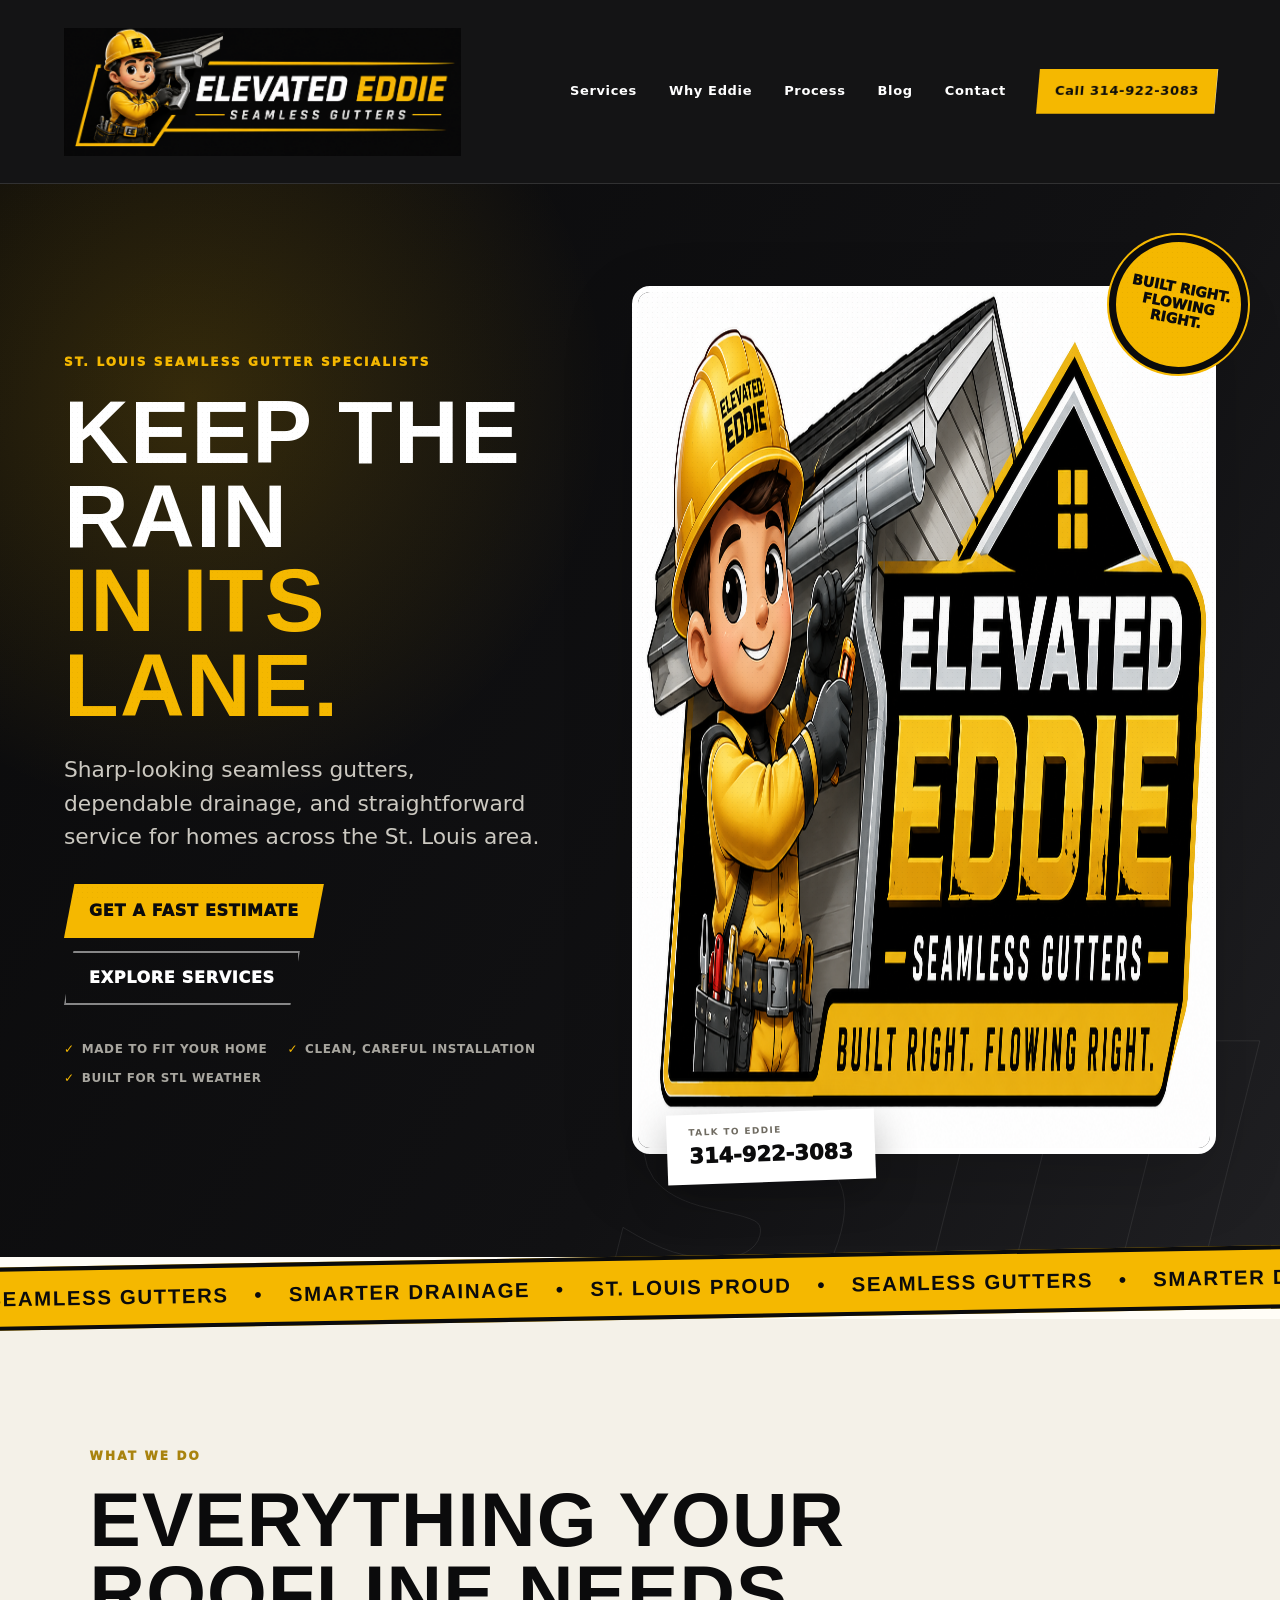
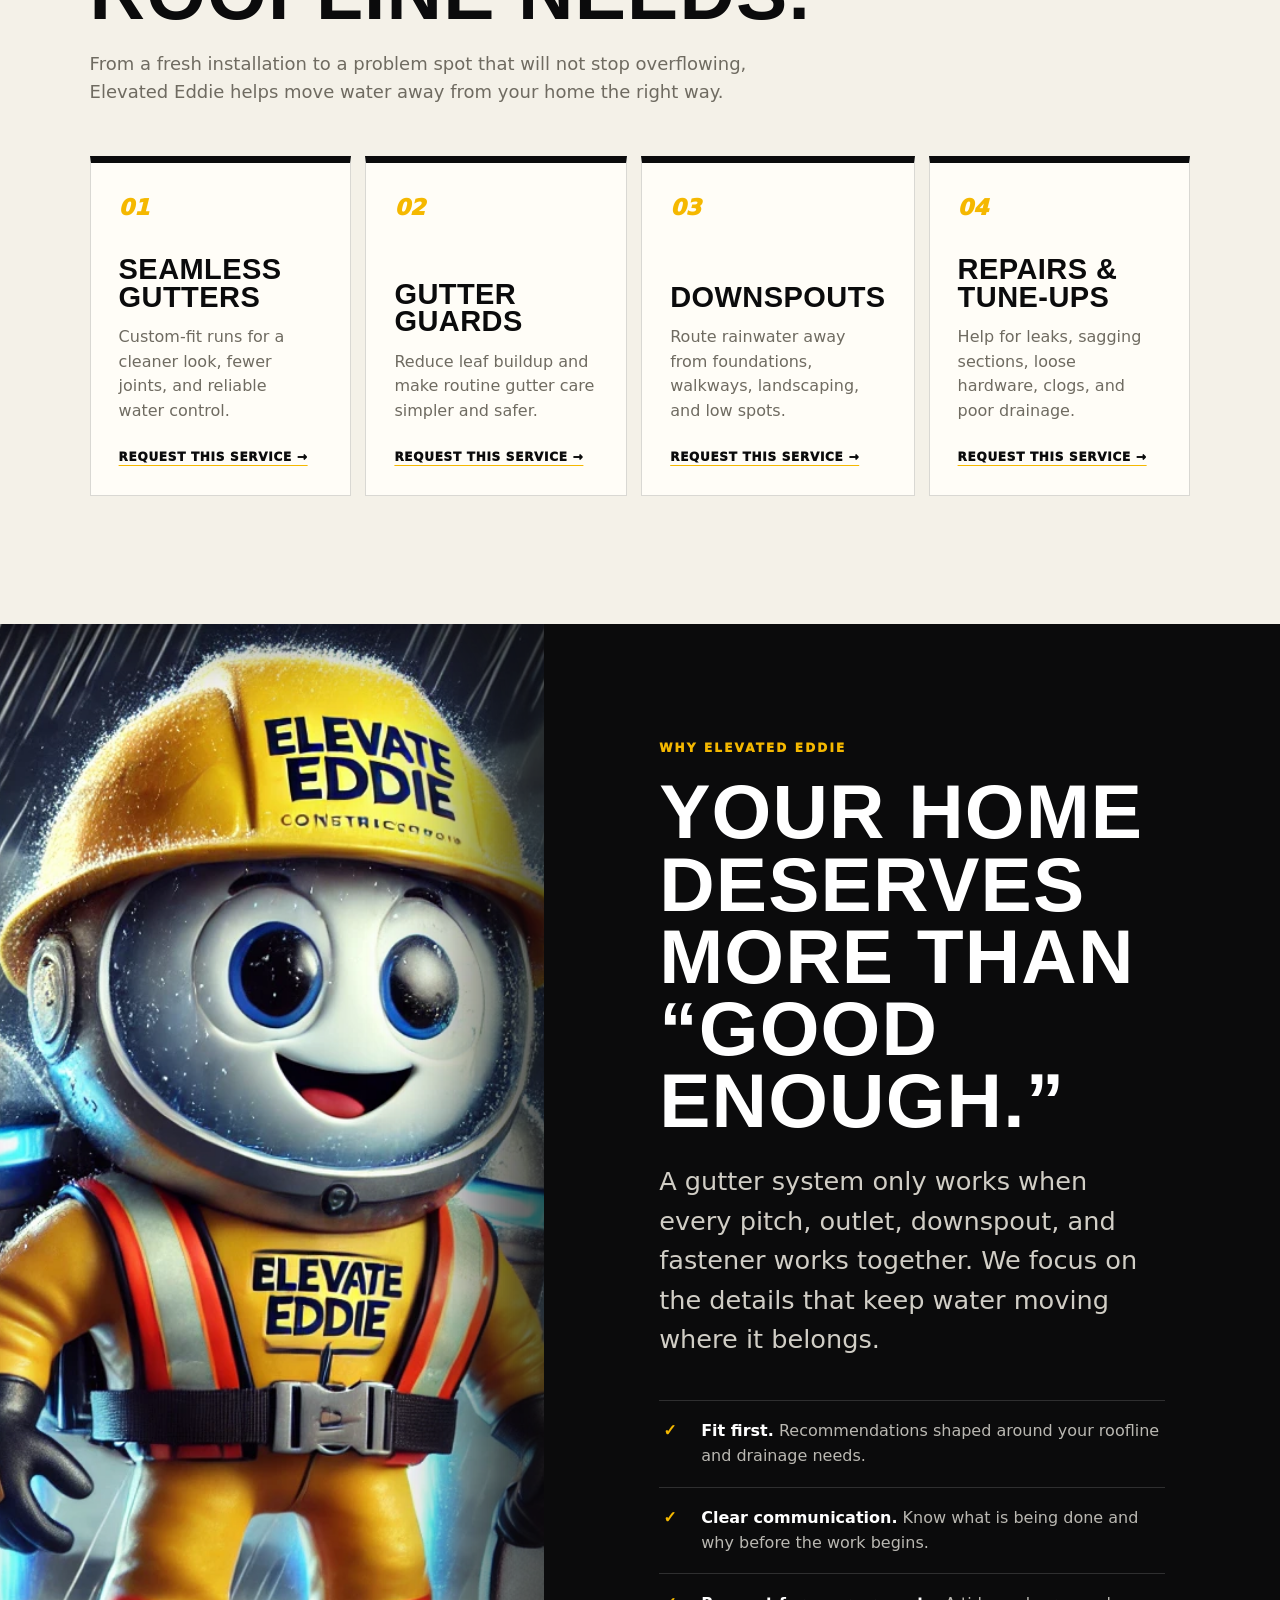
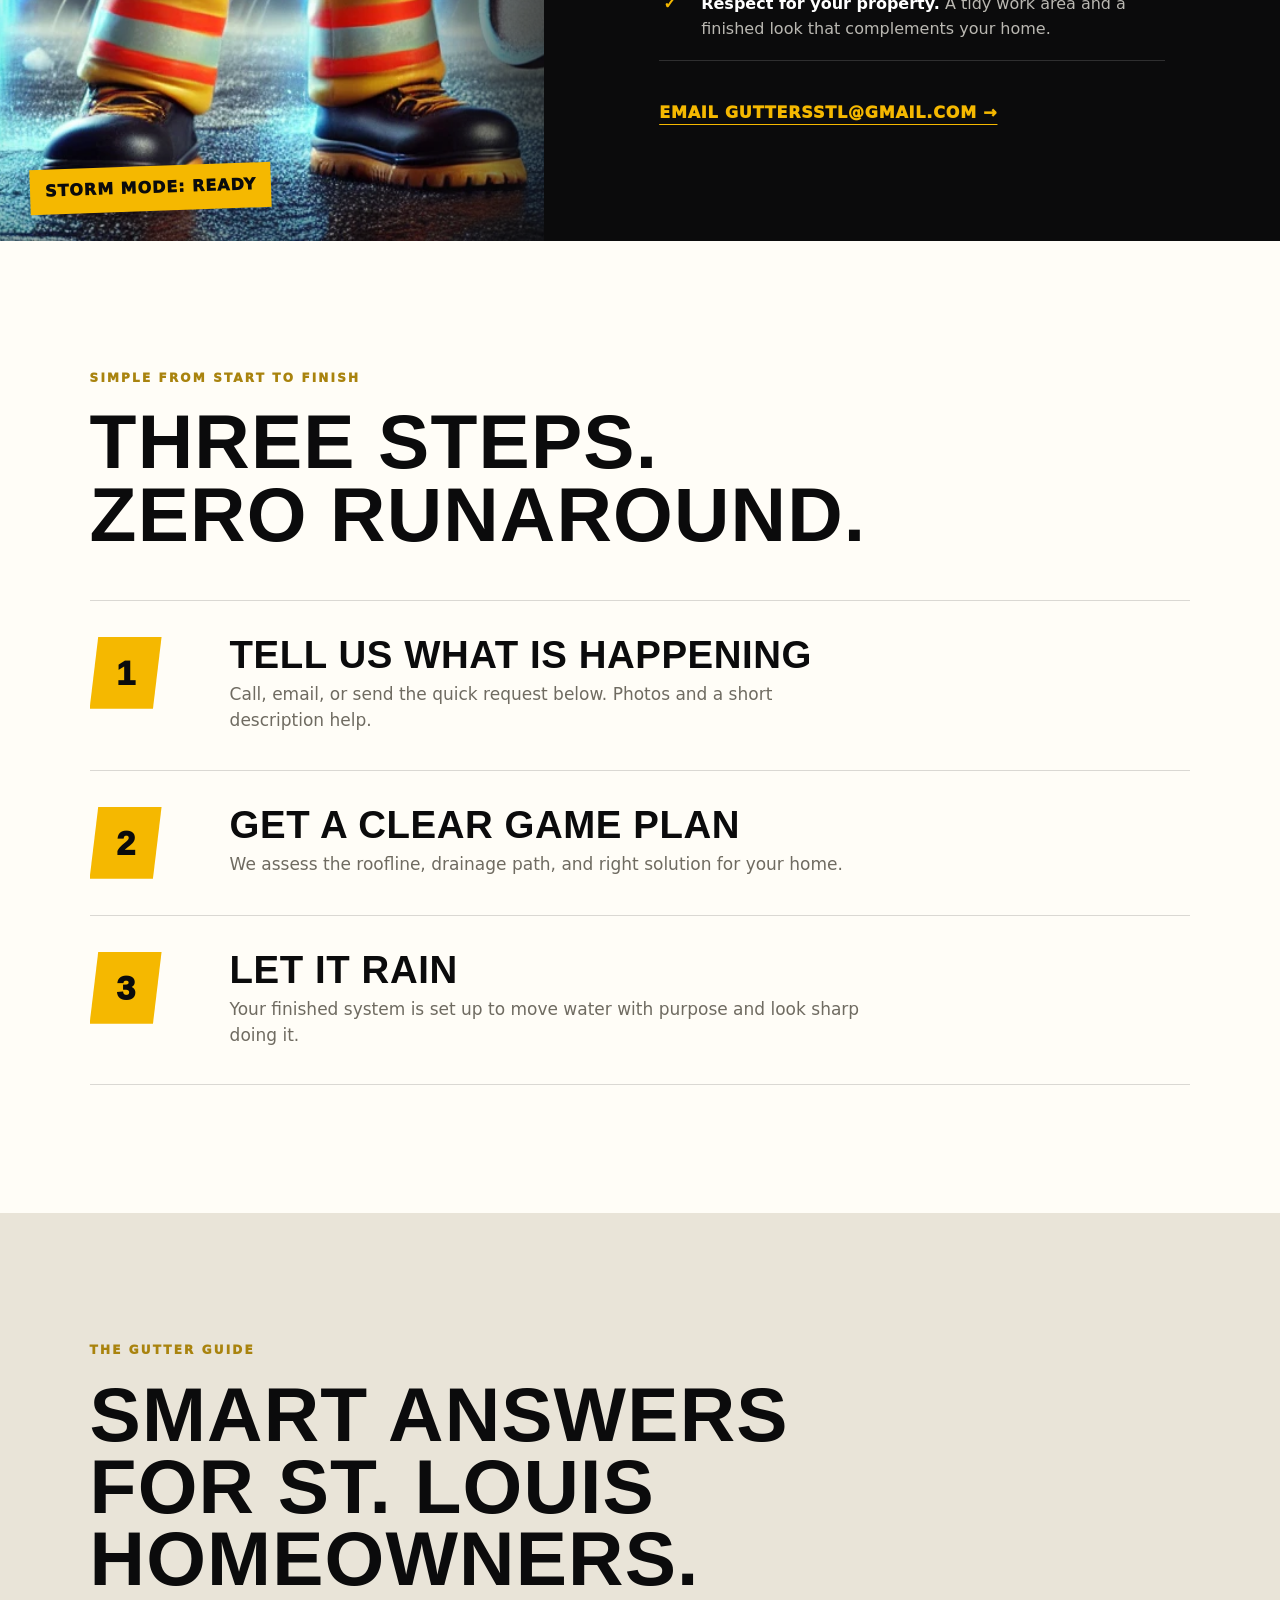
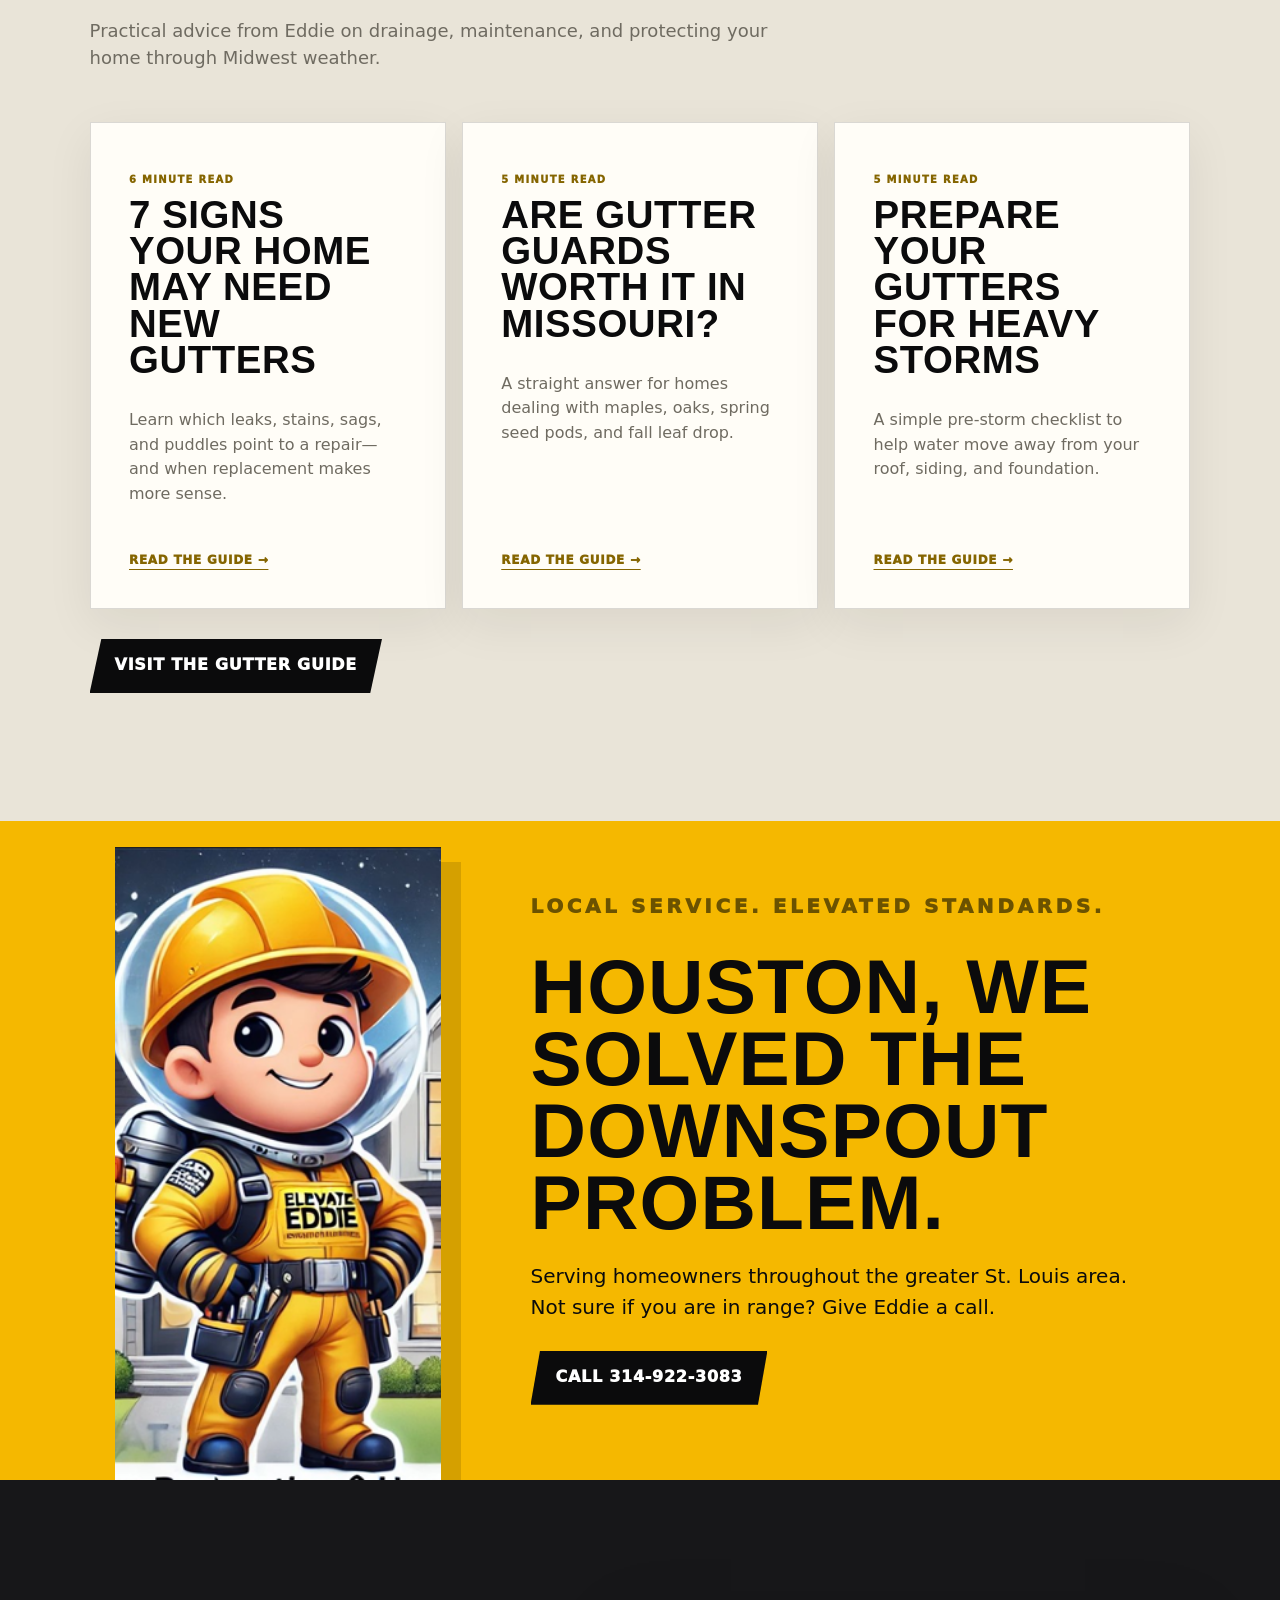
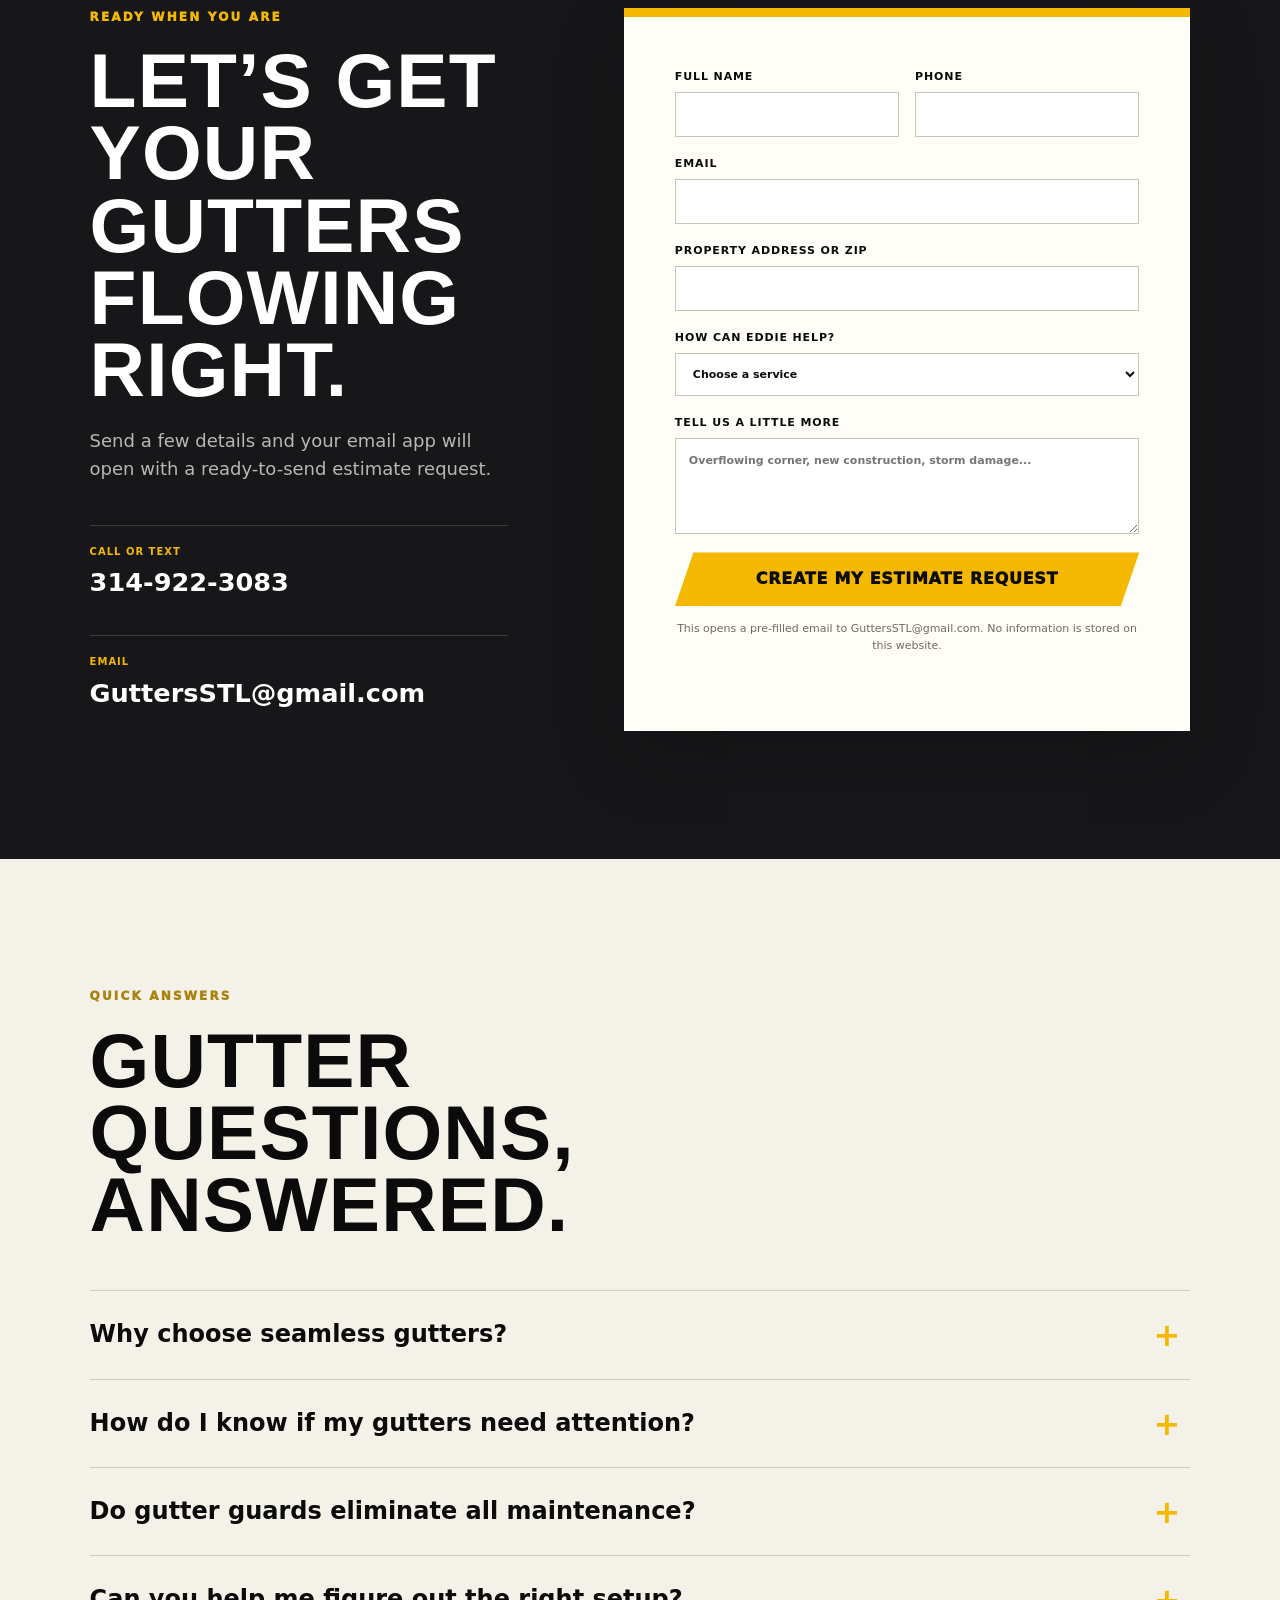
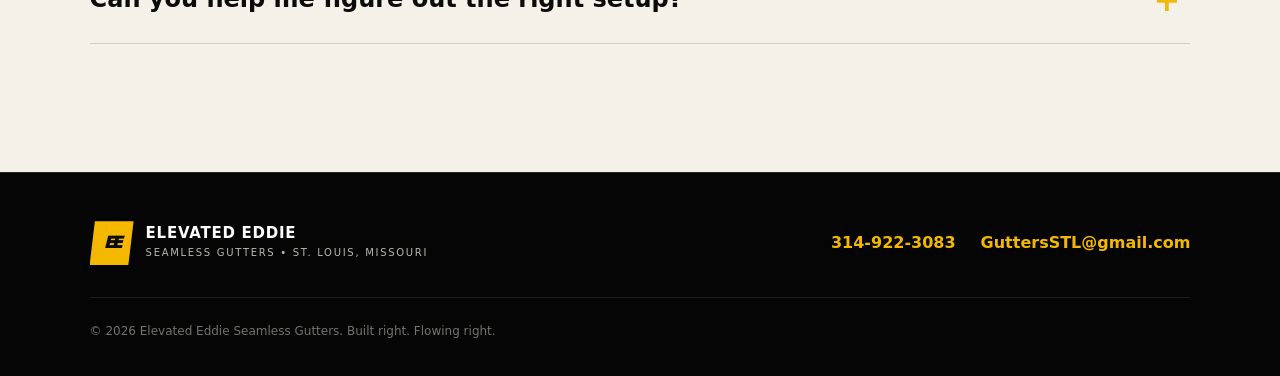
==== commit 69e8615b: "Add meta tags for SEO and social media sharing" ====
--- a/index.html
+++ b/index.html
@@ -5,6 +5,7 @@
   <meta name="viewport" content="width=device-width, initial-scale=1">
   <title>Elevated Eddie Seamless Gutters | GuttersSTL.com</title>
   <meta name="description" content="Seamless gutter installation, gutter guards, downspouts, and gutter repair for homes across the St. Louis area. Call Elevated Eddie at 314-922-3083.">
+  <meta name="robots" content="index,follow,max-image-preview:large,max-snippet:-1,max-video-preview:-1">
   <meta name="google-site-verification" content="H0HrFIzUar3SZ1ciNb5UVLpm9YHTpuZA6cPnZcXuHWk">
   <meta name="theme-color" content="#0b0b0c">
   <link rel="canonical" href="https://guttersstl.com/">
@@ -13,20 +14,35 @@
   <meta property="og:title" content="Elevated Eddie Seamless Gutters">
   <meta property="og:description" content="Built right. Flowing right. Seamless gutter solutions for the St. Louis area.">
   <meta property="og:image" content="https://guttersstl.com/assets/elevated-eddie-header.png">
+  <meta property="og:site_name" content="Elevated Eddie Seamless Gutters">
   <meta name="twitter:card" content="summary_large_image">
+  <meta name="twitter:title" content="Elevated Eddie Seamless Gutters | St. Louis">
+  <meta name="twitter:description" content="Seamless gutter installation, gutter guards, downspouts, and repair for the St. Louis area.">
+  <meta name="twitter:image" content="https://guttersstl.com/assets/elevated-eddie-header.png">
   <link rel="icon" href="assets/eddie-space.png" type="image/png">
   <link rel="stylesheet" href="styles.css">
   <script type="application/ld+json">
     {
       "@context": "https://schema.org",
       "@type": "HomeAndConstructionBusiness",
+      "@id": "https://guttersstl.com/#business",
       "name": "Elevated Eddie Seamless Gutters",
       "url": "https://guttersstl.com/",
       "telephone": "+1-314-922-3083",
       "email": "GuttersSTL@gmail.com",
       "image": "https://guttersstl.com/assets/elevated-eddie-logo.png",
       "areaServed": "Greater St. Louis, Missouri",
-      "description": "Seamless gutter installation, gutter guards, downspouts, and gutter repair in the St. Louis area."
+      "description": "Seamless gutter installation, gutter guards, downspouts, and gutter repair in the St. Louis area.",
+      "hasOfferCatalog": {
+        "@type": "OfferCatalog",
+        "name": "Residential gutter services",
+        "itemListElement": [
+          {"@type": "Offer", "itemOffered": {"@type": "Service", "name": "Seamless gutter installation"}},
+          {"@type": "Offer", "itemOffered": {"@type": "Service", "name": "Gutter repair"}},
+          {"@type": "Offer", "itemOffered": {"@type": "Service", "name": "Gutter guards"}},
+          {"@type": "Offer", "itemOffered": {"@type": "Service", "name": "Downspout installation"}}
+        ]
+      }
     }
   </script>
 </head>
--- a/styles.css
+++ b/styles.css
@@ -49,7 +49,7 @@
 .skip-link:focus { top: 12px; }
 
 .site-header {
-  min-height: 78px;
+  min-height: 184px;
   padding: 12px clamp(20px, 5vw, 76px);
   display: flex;
   align-items: center;
@@ -65,8 +65,8 @@
 }
 .brand, .footer-brand { display: flex; align-items: center; gap: 12px; text-decoration: none; text-transform: uppercase; }
 .brand-logo {
-  width: clamp(225px, 25vw, 365px);
-  height: 62px;
+  width: clamp(310px, 31vw, 520px);
+  height: clamp(96px, 10vw, 160px);
   overflow: hidden;
   flex: 0 1 auto;
 }
@@ -74,7 +74,7 @@
   width: 100%;
   height: 100%;
   object-fit: cover;
-  object-position: 50% 51%;
+  object-position: 50% 50%;
 }
 .brand-mark {
   width: 44px;
@@ -355,8 +355,8 @@
 
 @media (max-width: 760px) {
   body { padding-bottom: 61px; }
-  .site-header { min-height: 68px; padding: 10px 18px; }
-  .brand-logo { width: min(67vw, 250px); height: 48px; }
+  .site-header { min-height: 112px; padding: 10px 18px; gap: 12px; }
+  .brand-logo { width: min(72vw, 300px); height: 92px; }
   .nav-toggle { display: block; }
   .site-header nav { display: none; position: absolute; top: 100%; left: 0; right: 0; padding: 20px; background: #111113; flex-direction: column; align-items: stretch; border-top: 1px solid rgba(255,255,255,.12); }
   .site-header nav.is-open { display: flex; }
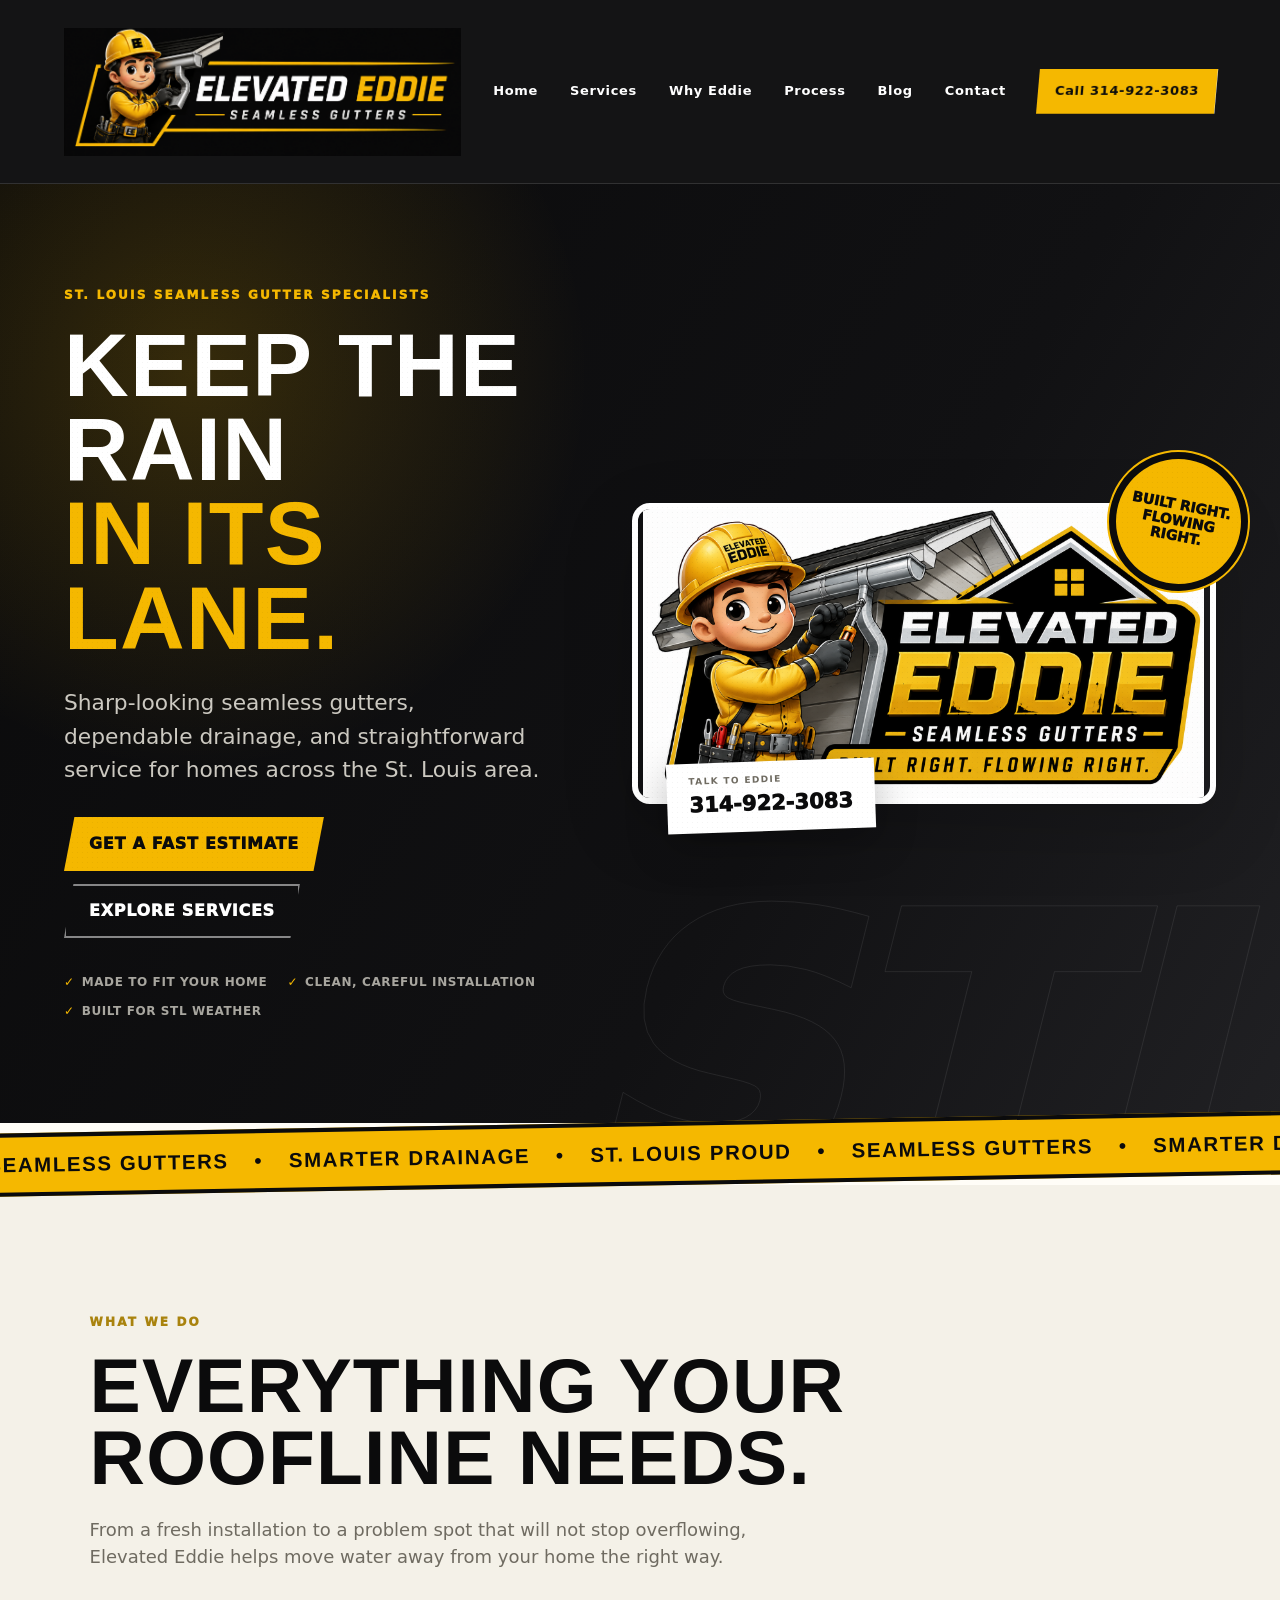
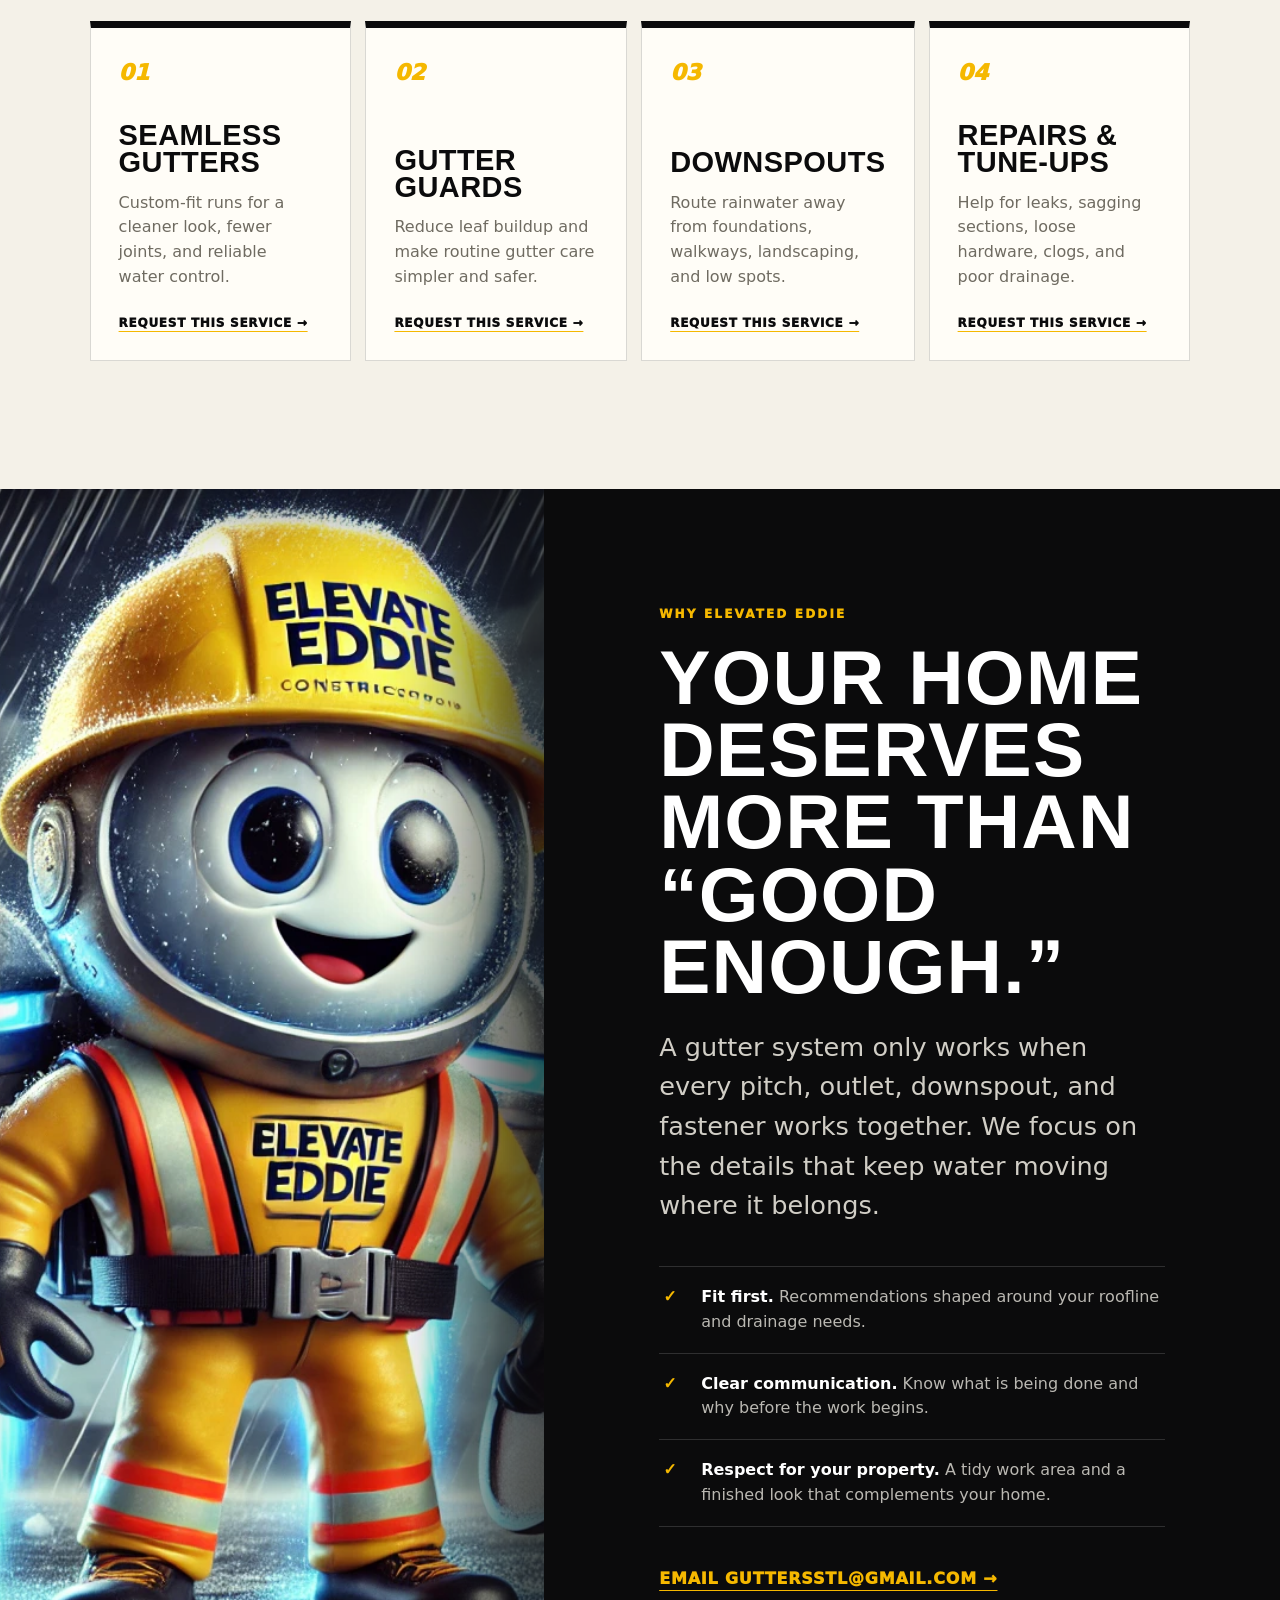
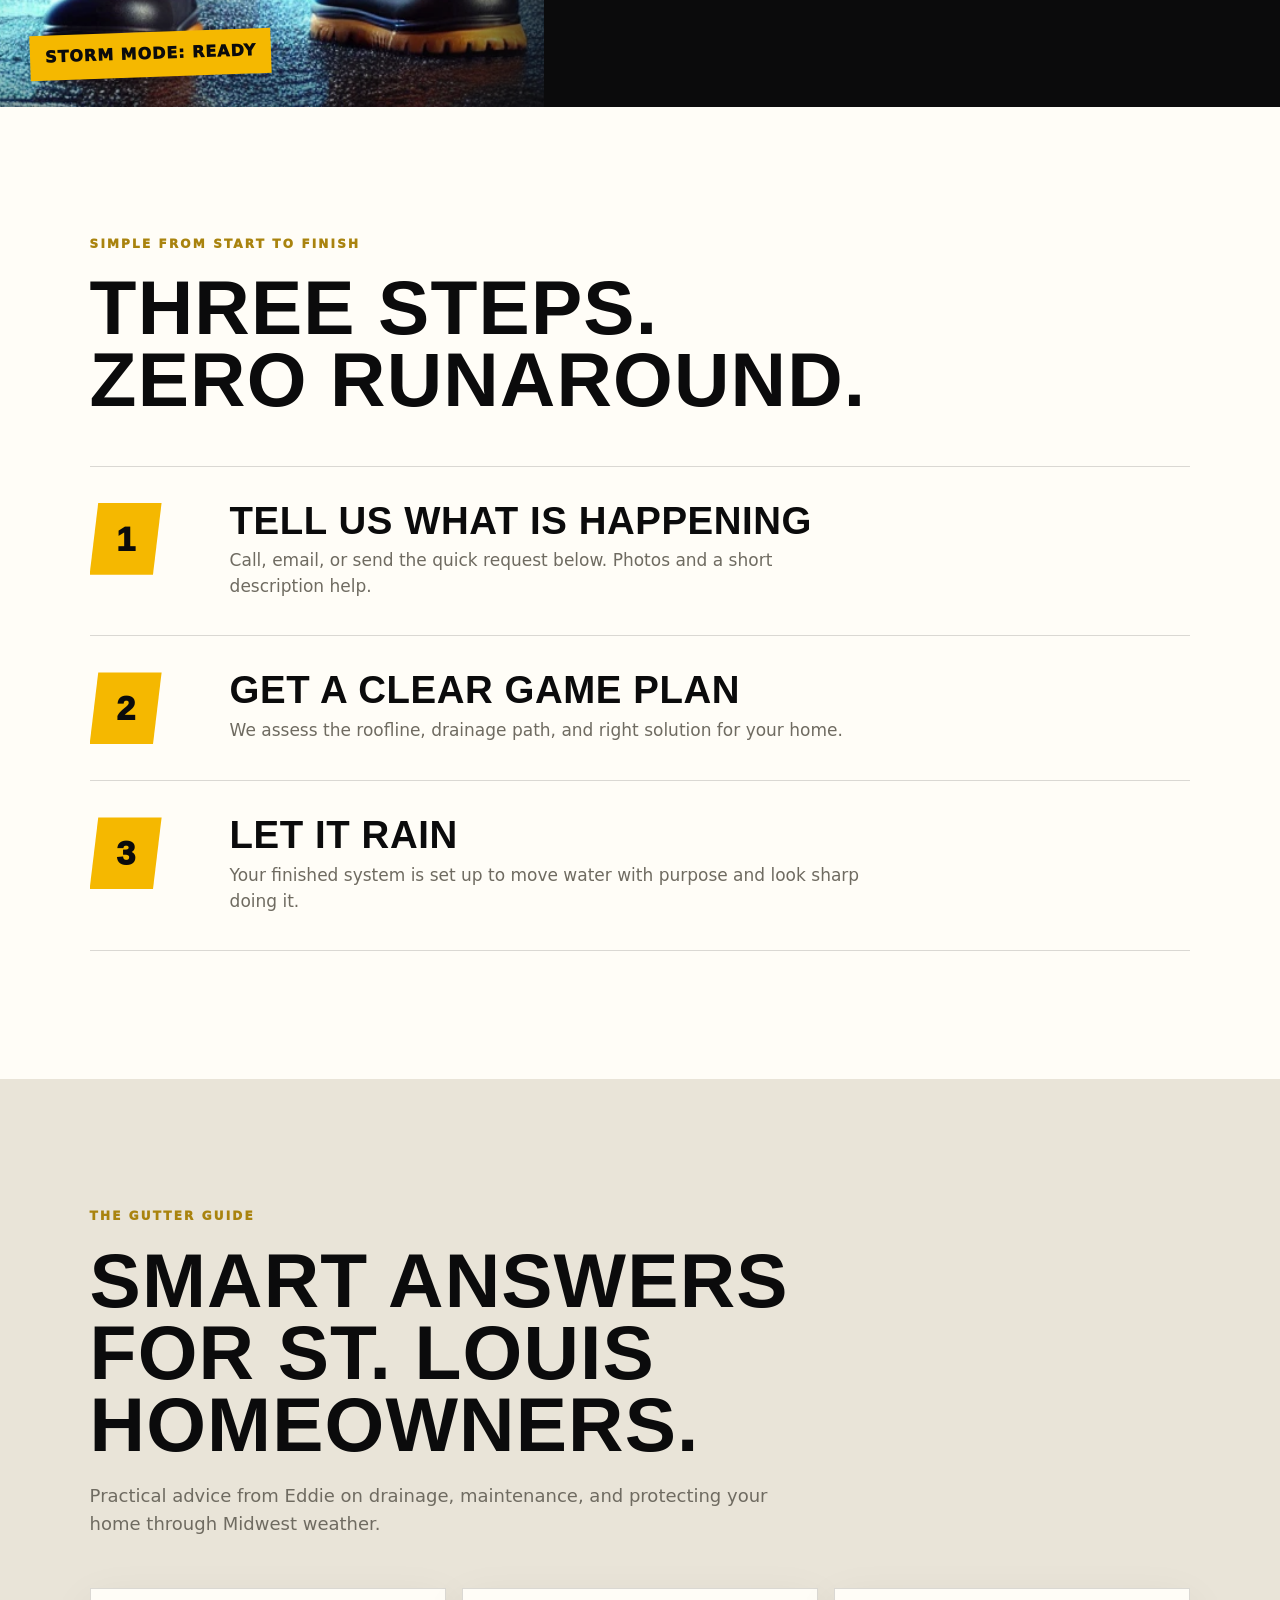
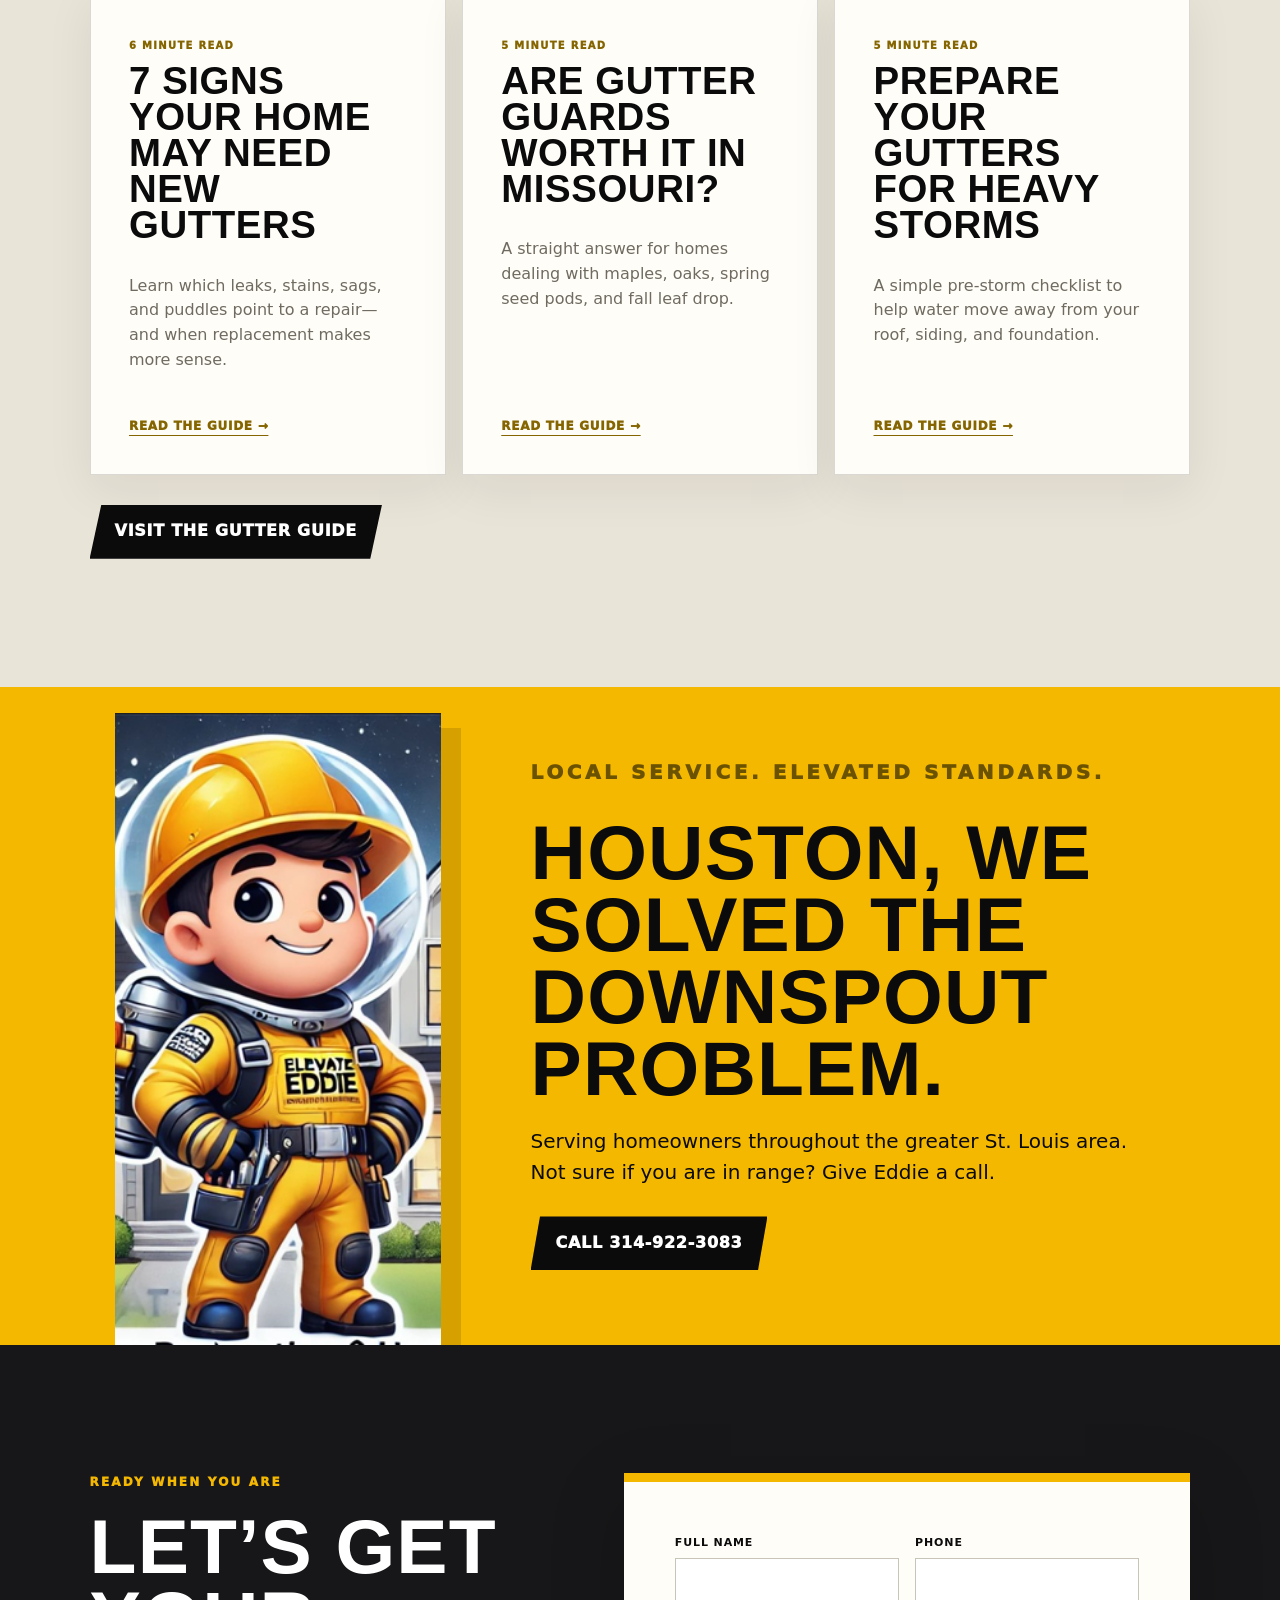
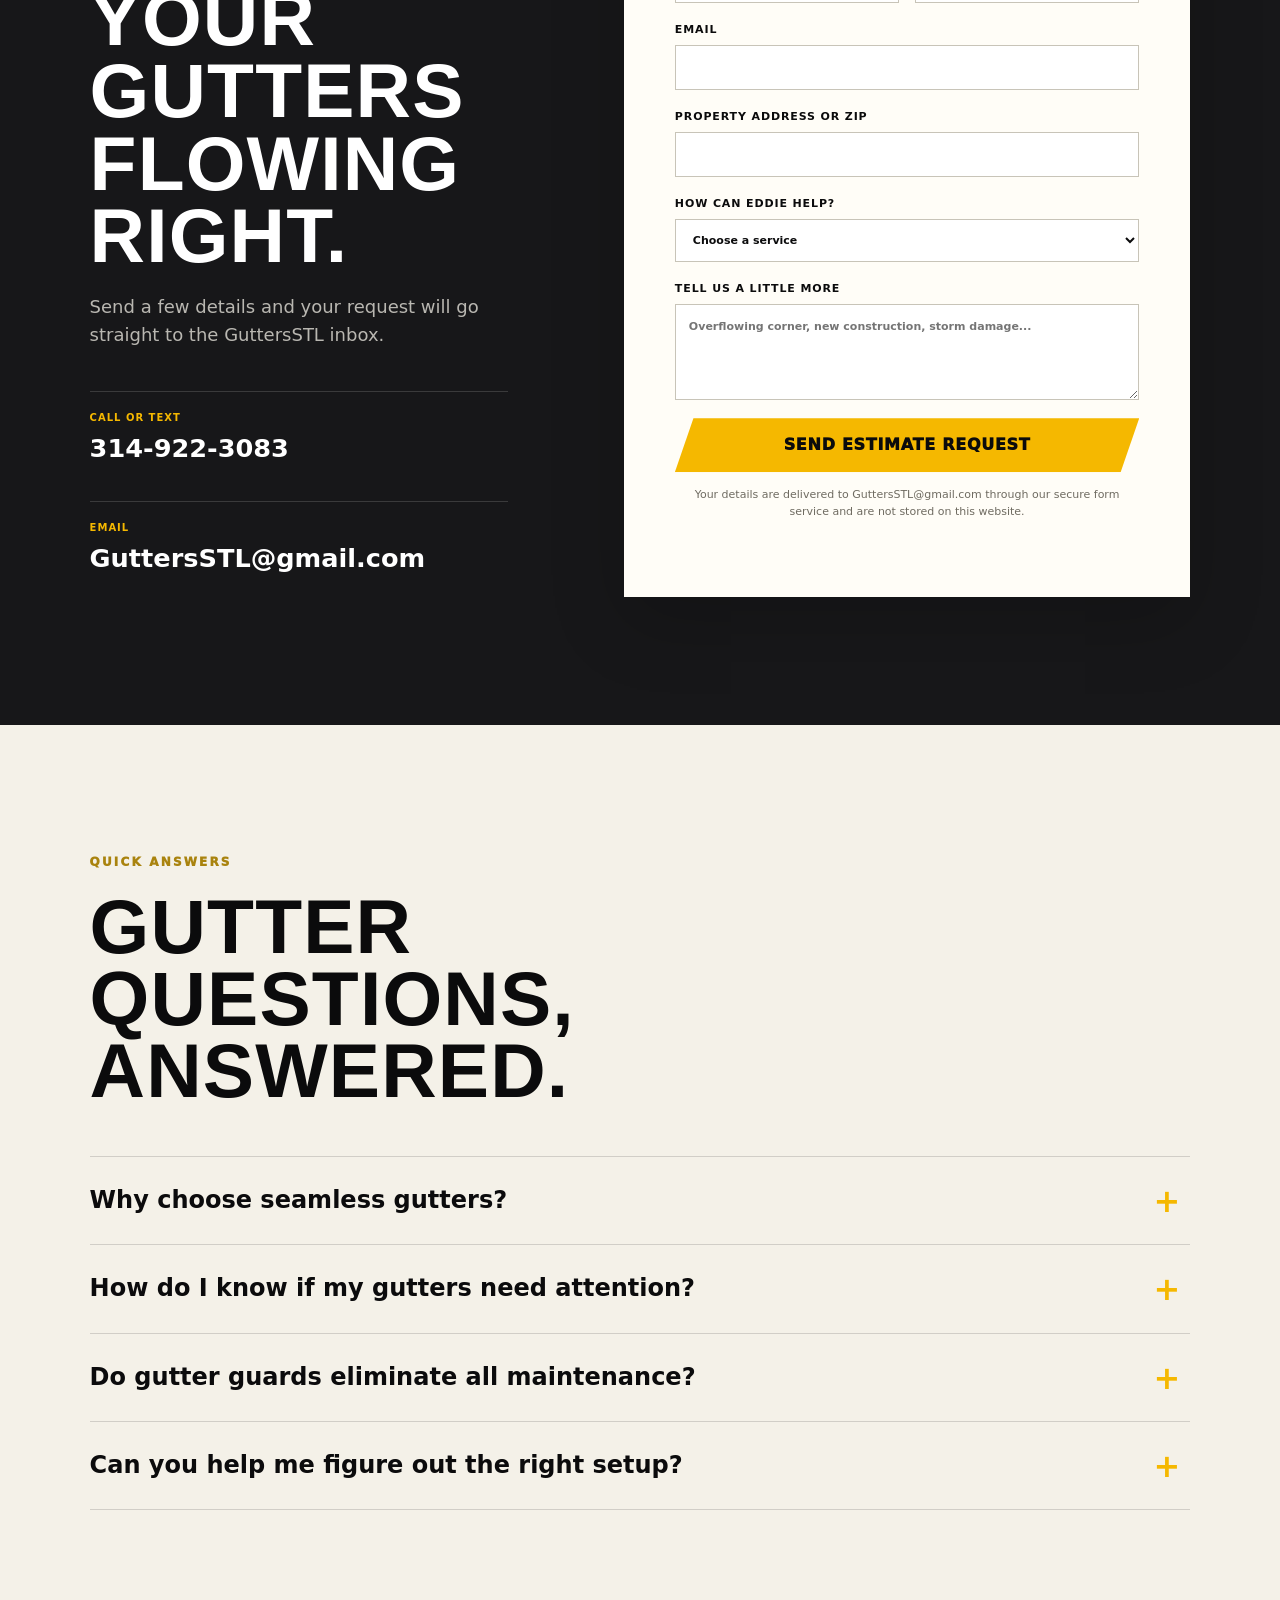
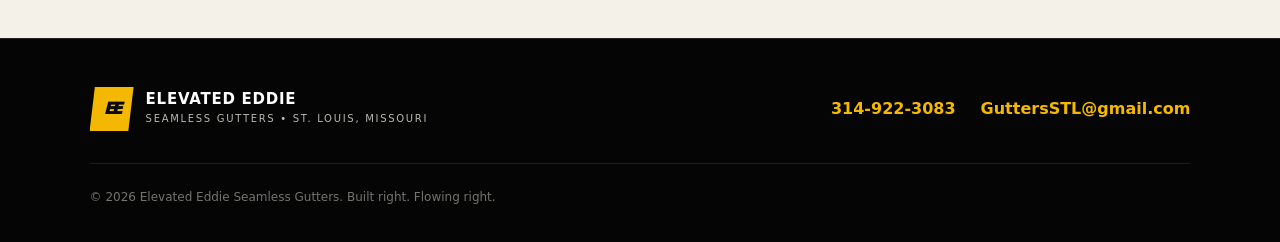
==== commit fb3846cb: "Revise contact form action and instructions Updated contact form to send requests directly to Gutter" ====
--- a/index.html
+++ b/index.html
@@ -55,6 +55,7 @@
     </a>
     <button class="nav-toggle" type="button" aria-expanded="false" aria-controls="site-nav">Menu</button>
     <nav id="site-nav" aria-label="Main navigation">
+      <a href="#top">Home</a>
       <a href="#services">Services</a>
       <a href="#difference">Why Eddie</a>
       <a href="#process">Process</a>
@@ -213,13 +214,16 @@
       <div class="contact-copy reveal">
         <p class="eyebrow">Ready when you are</p>
         <h2>Let’s get your gutters flowing right.</h2>
-        <p>Send a few details and your email app will open with a ready-to-send estimate request.</p>
+        <p>Send a few details and your request will go straight to the GuttersSTL inbox.</p>
         <div class="direct-contact">
           <a href="tel:+13149223083"><span>Call or text</span><strong>314-922-3083</strong></a>
           <a href="mailto:GuttersSTL@gmail.com"><span>Email</span><strong>GuttersSTL@gmail.com</strong></a>
         </div>
       </div>
-      <form class="quote-form reveal" id="quote-form">
+      <form class="quote-form reveal" id="quote-form" action="https://formsubmit.co/GuttersSTL@gmail.com" method="POST">
+        <input type="hidden" name="_subject" value="New GuttersSTL estimate request">
+        <input type="hidden" name="_next" value="https://guttersstl.com/thanks.html">
+        <input type="hidden" name="_template" value="table">
         <div class="field-row">
           <label>Full name<input type="text" name="name" autocomplete="name" required></label>
           <label>Phone<input type="tel" name="phone" autocomplete="tel" required></label>
@@ -237,8 +241,8 @@
           </select>
         </label>
         <label>Tell us a little more<textarea name="details" rows="4" placeholder="Overflowing corner, new construction, storm damage..."></textarea></label>
-        <button class="button button-primary" type="submit">Create my estimate request</button>
-        <p class="form-note" id="form-note">This opens a pre-filled email to GuttersSTL@gmail.com. No information is stored on this website.</p>
+        <button class="button button-primary" type="submit">Send estimate request</button>
+        <p class="form-note" id="form-note">Your details are delivered to GuttersSTL@gmail.com through our secure form service and are not stored on this website.</p>
       </form>
     </section>
 
--- a/styles.css
+++ b/styles.css
@@ -12,7 +12,14 @@
 }
 
 * { box-sizing: border-box; }
-html { scroll-behavior: smooth; }
+html {
+  scroll-behavior: smooth;
+  scroll-padding-top: 184px;
+}
+main,
+section[id] {
+  scroll-margin-top: 184px;
+}
 body {
   margin: 0;
   color: var(--ink);
@@ -157,7 +164,15 @@
 .trust-row span::before { content: "✓"; color: var(--gold); margin-right: 7px; }
 
 .hero-visual { transform: rotate(1deg); }
-.hero-visual img { width: 100%; border-radius: 18px; border: 6px solid white; box-shadow: var(--shadow); }
+.hero-visual img {
+  width: 100%;
+  height: auto;
+  aspect-ratio: 1748 / 900;
+  object-fit: contain;
+  border-radius: 18px;
+  border: 6px solid white;
+  box-shadow: var(--shadow);
+}
 .hero-badge {
   position: absolute;
   right: -25px;
@@ -354,6 +369,8 @@
 }
 
 @media (max-width: 760px) {
+  html { scroll-padding-top: 112px; }
+  main, section[id] { scroll-margin-top: 112px; }
   body { padding-bottom: 61px; }
   .site-header { min-height: 112px; padding: 10px 18px; gap: 12px; }
   .brand-logo { width: min(72vw, 300px); height: 92px; }
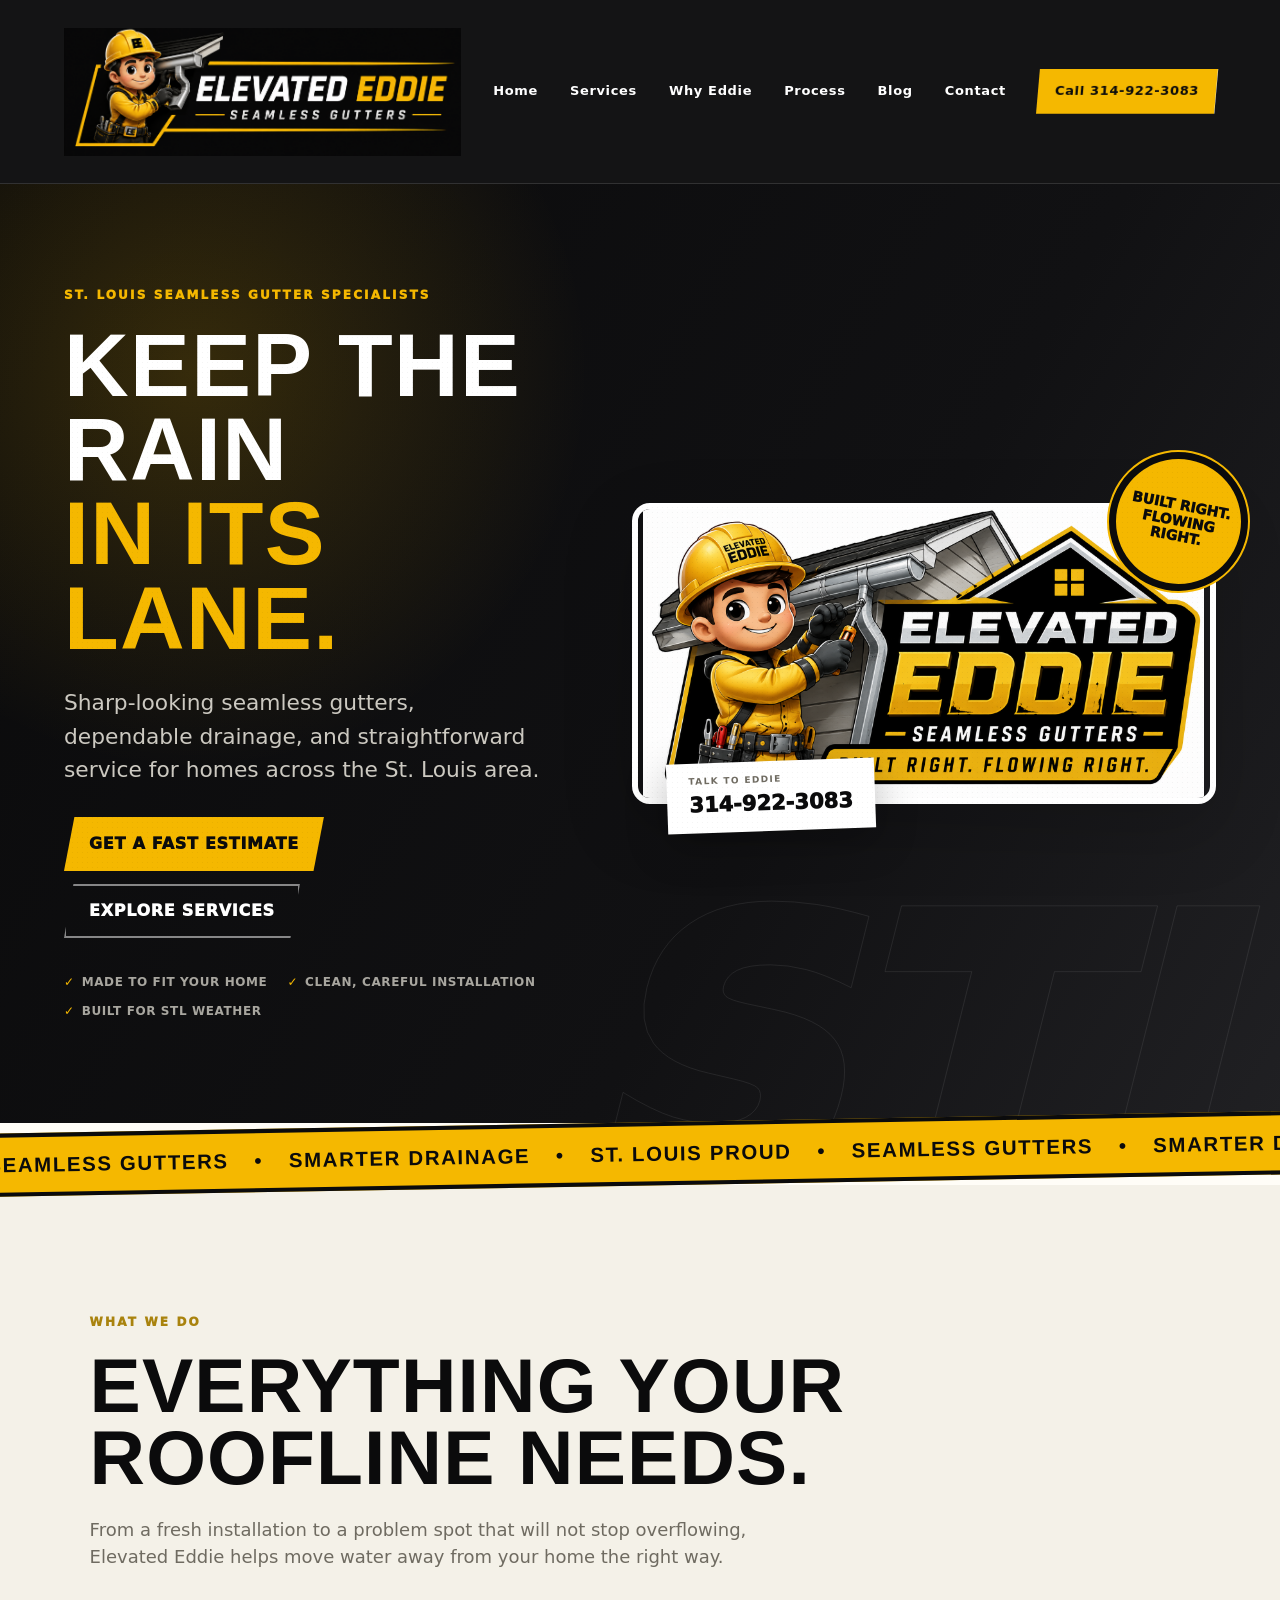
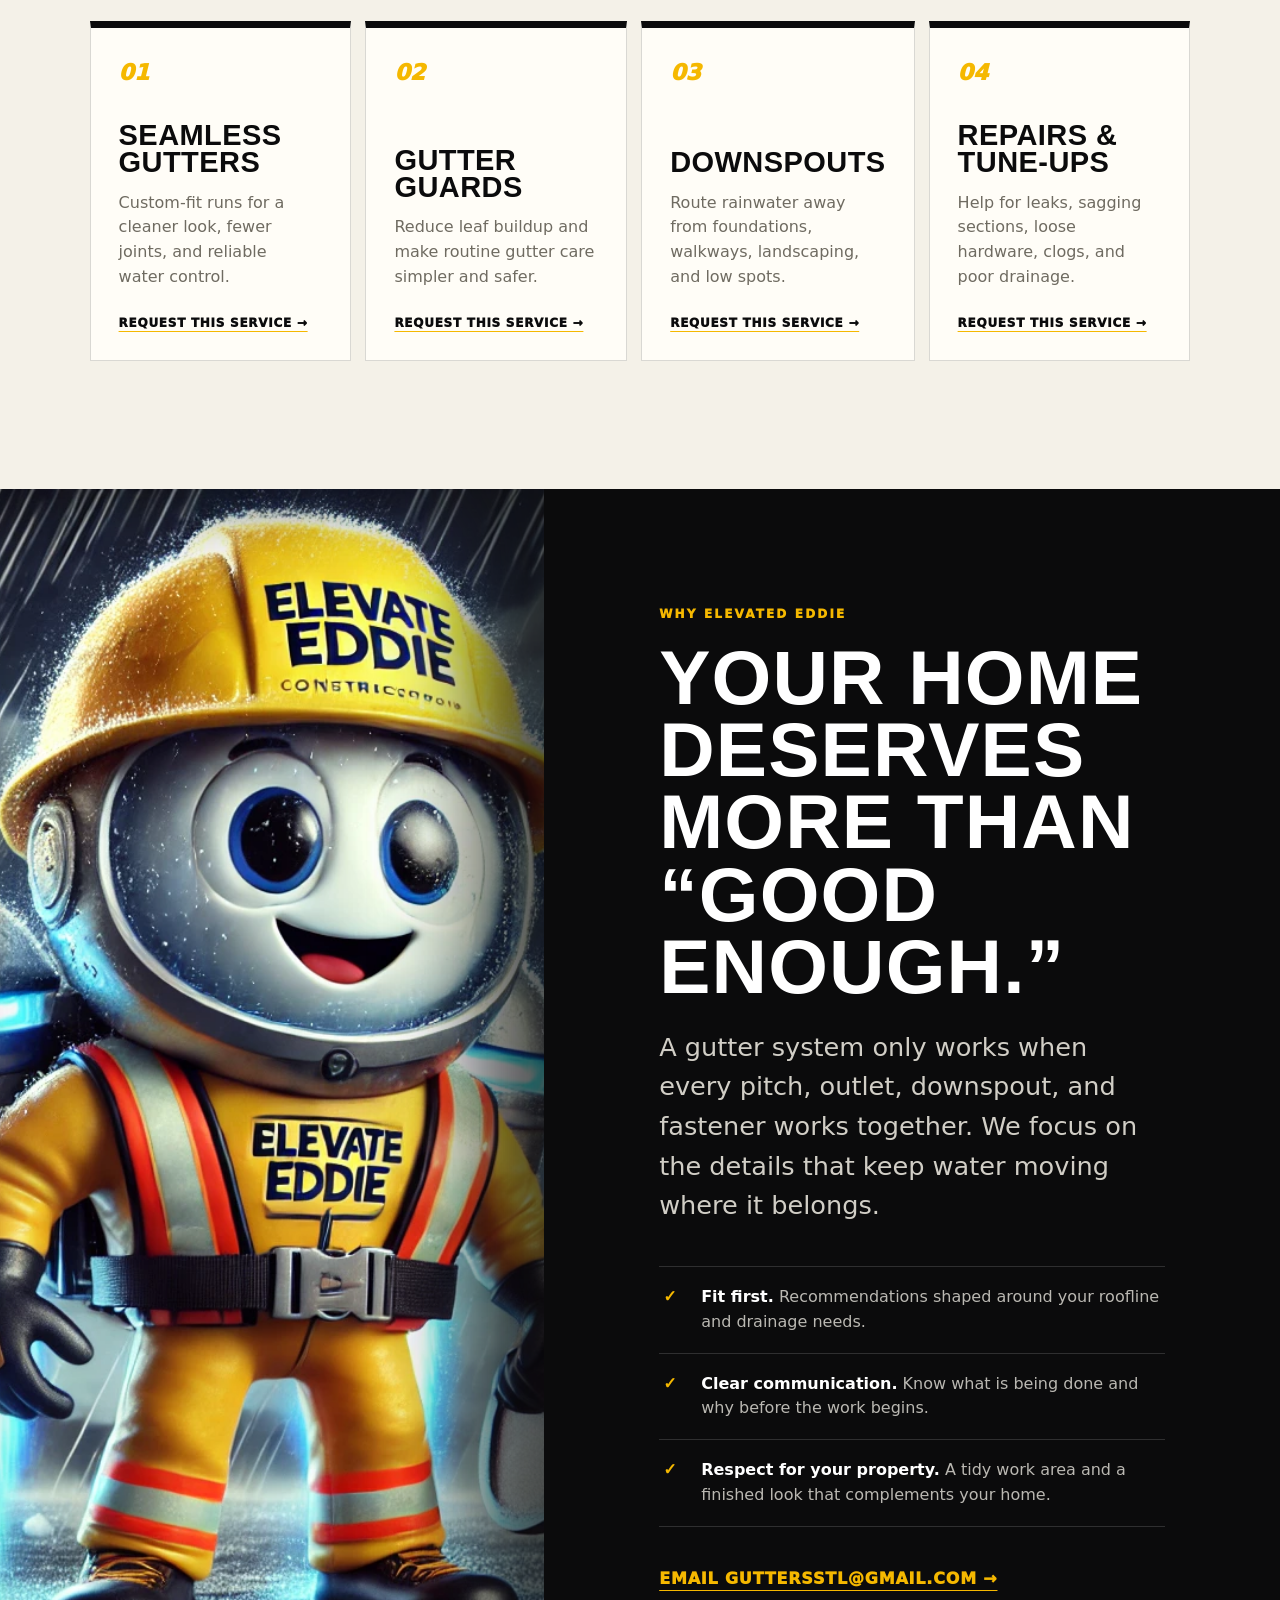
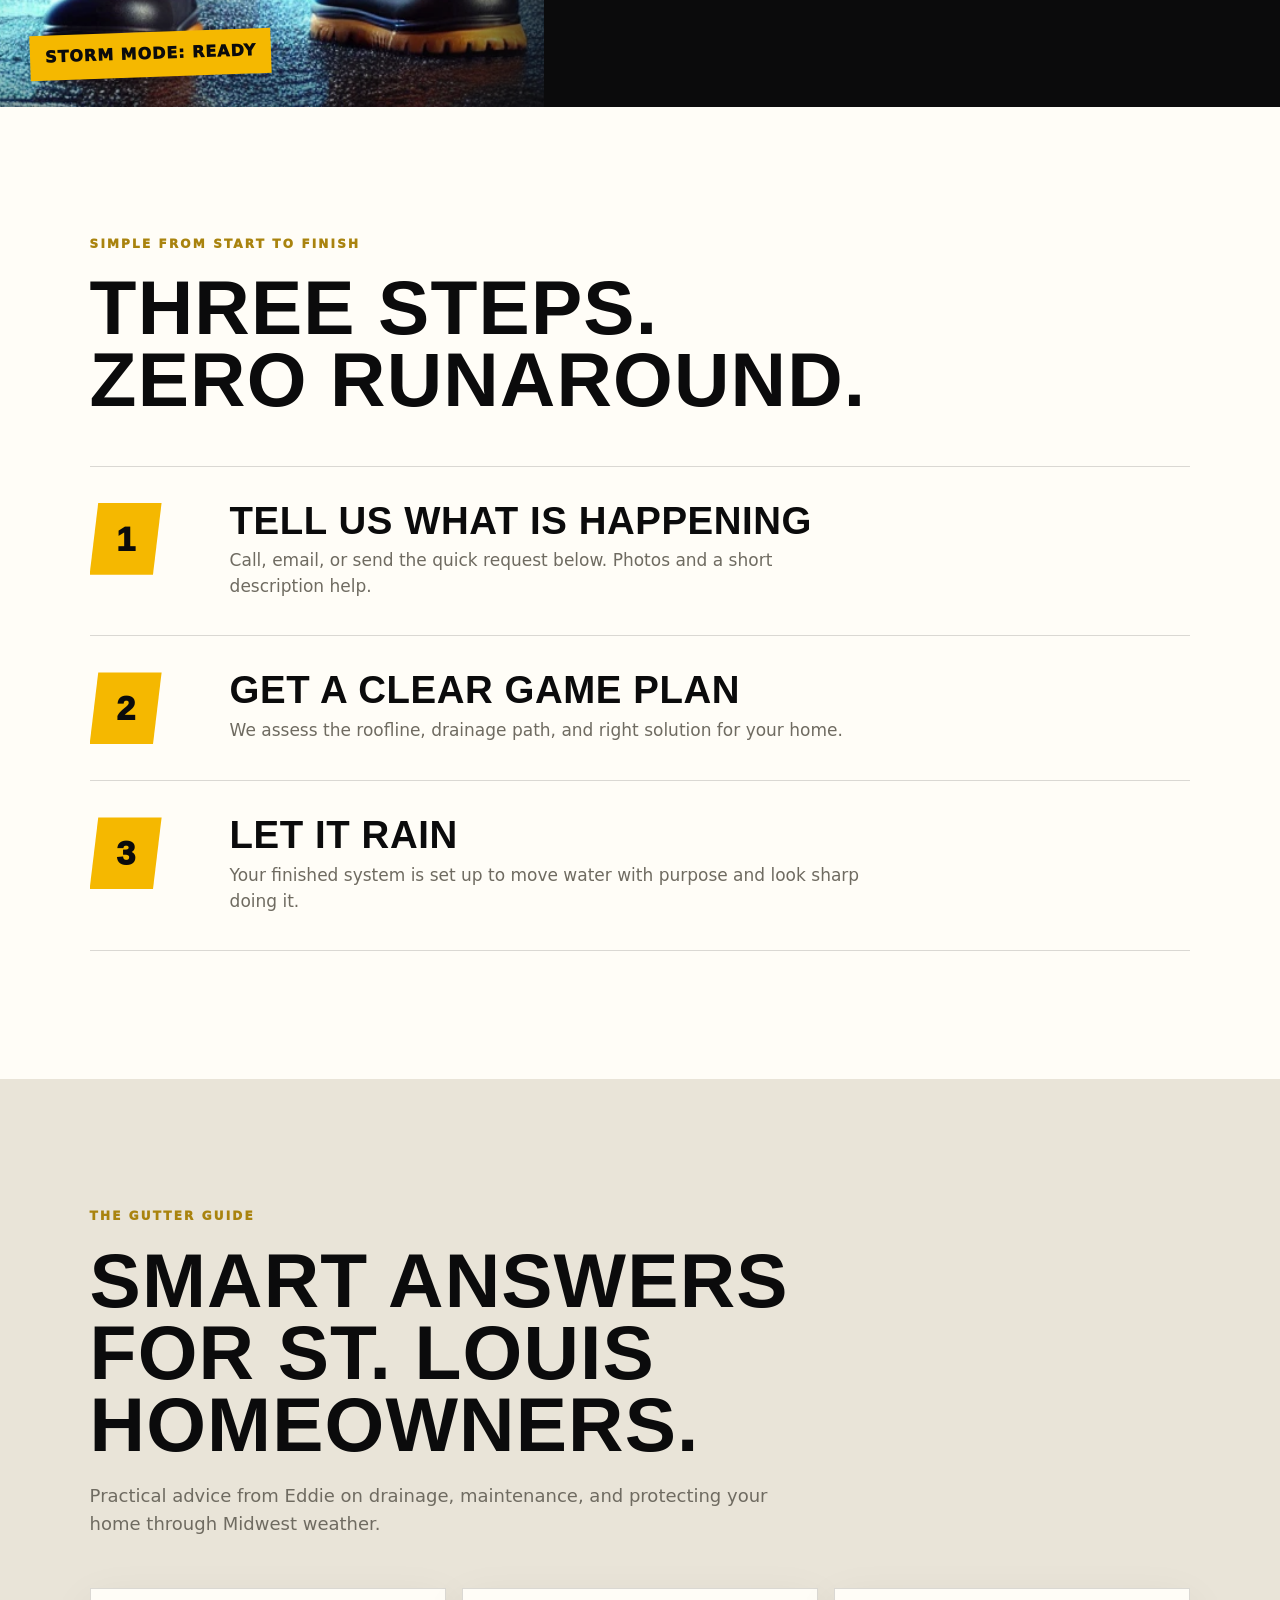
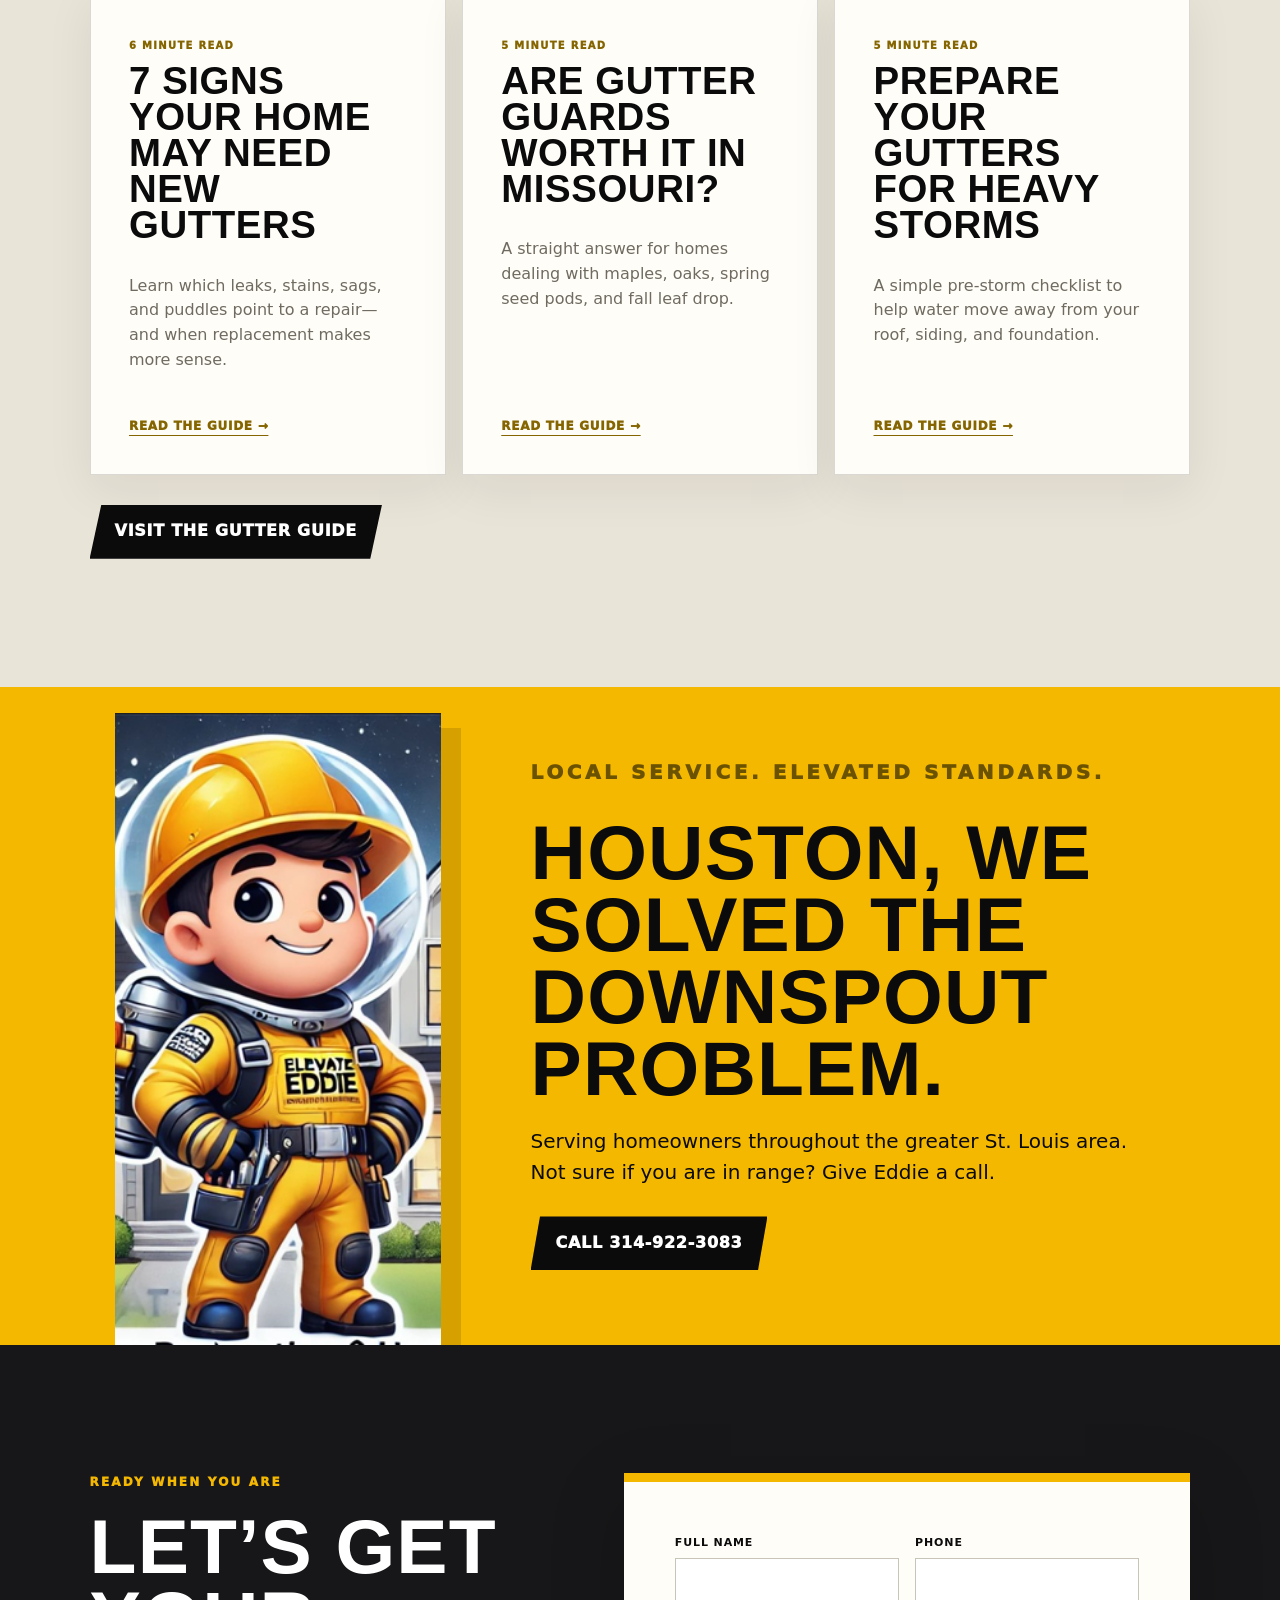
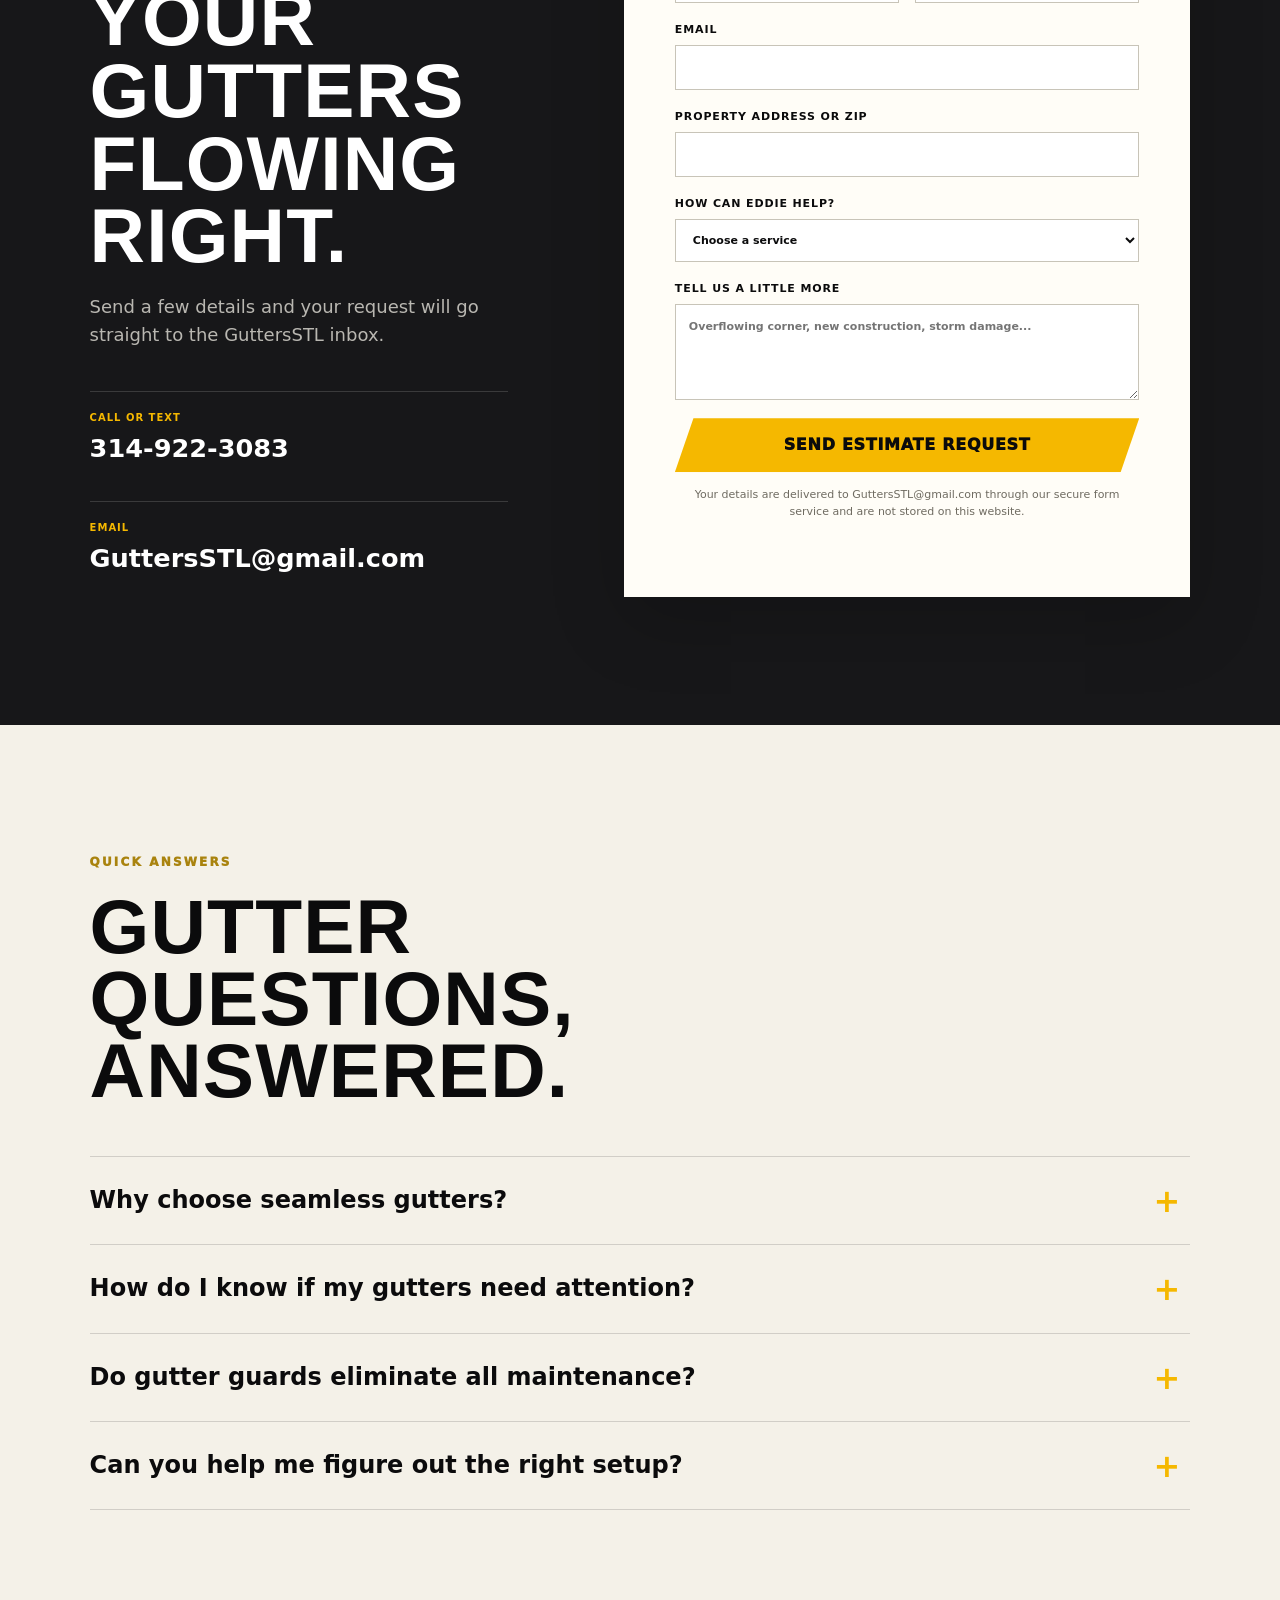
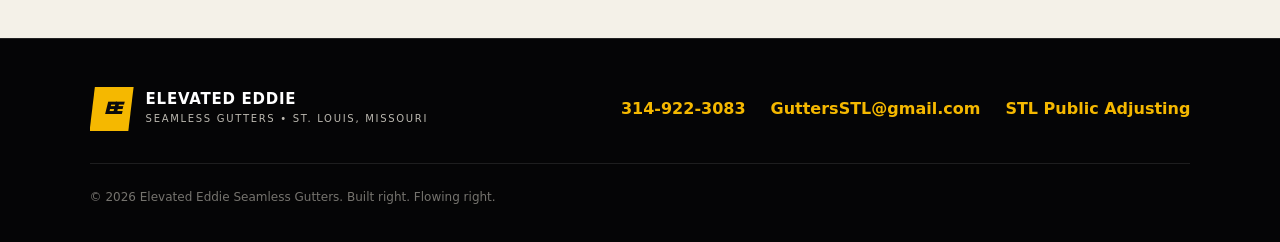
==== commit 216a5812: "Add link to STL Public Adjusting in footer Add the approved STL Public Adjusting partner link to the" ====
--- a/index.html
+++ b/index.html
@@ -268,6 +268,7 @@
     <div class="footer-links">
       <a href="tel:+13149223083">314-922-3083</a>
       <a href="mailto:GuttersSTL@gmail.com">GuttersSTL@gmail.com</a>
+      <a href="https://stlpublicadjusting.com/" target="_blank" rel="noopener" aria-label="Visit STL Public Adjusting (opens in a new tab)">STL Public Adjusting</a>
     </div>
     <p>© <span id="year"></span> Elevated Eddie Seamless Gutters. Built right. Flowing right.</p>
   </footer>
--- a/styles.css
+++ b/styles.css
@@ -288,6 +288,21 @@
 .quote-form input:focus, .quote-form select:focus, .quote-form textarea:focus { border-color: var(--gold); box-shadow: 0 0 0 3px rgba(245,184,0,.22); }
 .quote-form .button { width: 100%; border: 0; }
 .form-note { margin: 14px 0 0; color: var(--muted); font-size: 11px; text-align: center; }
+.quote-form .button:disabled { cursor: wait; opacity: .72; transform: none; }
+
+.thank-you-page {
+  min-height: calc(100vh - 184px);
+  padding: clamp(70px, 10vw, 150px) clamp(20px, 7vw, 110px);
+  display: grid;
+  place-items: center;
+  color: white;
+  background:
+    radial-gradient(circle at 20% 20%, rgba(245,184,0,.2), transparent 32%),
+    var(--ink);
+}
+.thank-you-card { width: min(850px, 100%); padding: clamp(32px, 6vw, 74px); border: 1px solid rgba(255,255,255,.14); border-top: 9px solid var(--gold); background: var(--ink-soft); box-shadow: var(--shadow); }
+.thank-you-card h1 { font-size: clamp(54px, 8vw, 100px); }
+.thank-you-card > p:not(.eyebrow) { max-width: 680px; margin-bottom: 30px; color: #cac7bf; font-size: clamp(18px, 2vw, 23px); }
 
 .faq { background: var(--cream); }
 .faq-list { border-top: 1px solid var(--line); }
@@ -352,6 +367,25 @@
 .reveal { opacity: 0; transform: translateY(24px); transition: opacity .65s ease, transform .65s ease; }
 .reveal.is-visible { opacity: 1; transform: translateY(0); }
 
+@media (max-width: 1180px) {
+  .nav-toggle { display: block; }
+  .site-header nav {
+    display: none;
+    position: absolute;
+    top: 100%;
+    left: 0;
+    right: 0;
+    padding: 20px;
+    background: #111113;
+    flex-direction: column;
+    align-items: stretch;
+    border-top: 1px solid rgba(255,255,255,.12);
+  }
+  .site-header nav.is-open { display: flex; }
+  .site-header nav a { padding: 8px 0; font-size: 15px; }
+  .nav-call { text-align: center; padding: 13px !important; }
+}
+
 @media (max-width: 1050px) {
   .hero { grid-template-columns: 1fr; min-height: auto; }
   .hero-copy { max-width: 800px; }
@@ -374,6 +408,8 @@
   body { padding-bottom: 61px; }
   .site-header { min-height: 112px; padding: 10px 18px; gap: 12px; }
   .brand-logo { width: min(72vw, 300px); height: 92px; }
+  .thank-you-header .brand-logo { width: min(58vw, 220px); }
+  .thank-you-header .button { min-height: 44px; padding: 0 15px; font-size: 12px; }
   .nav-toggle { display: block; }
   .site-header nav { display: none; position: absolute; top: 100%; left: 0; right: 0; padding: 20px; background: #111113; flex-direction: column; align-items: stretch; border-top: 1px solid rgba(255,255,255,.12); }
   .site-header nav.is-open { display: flex; }
